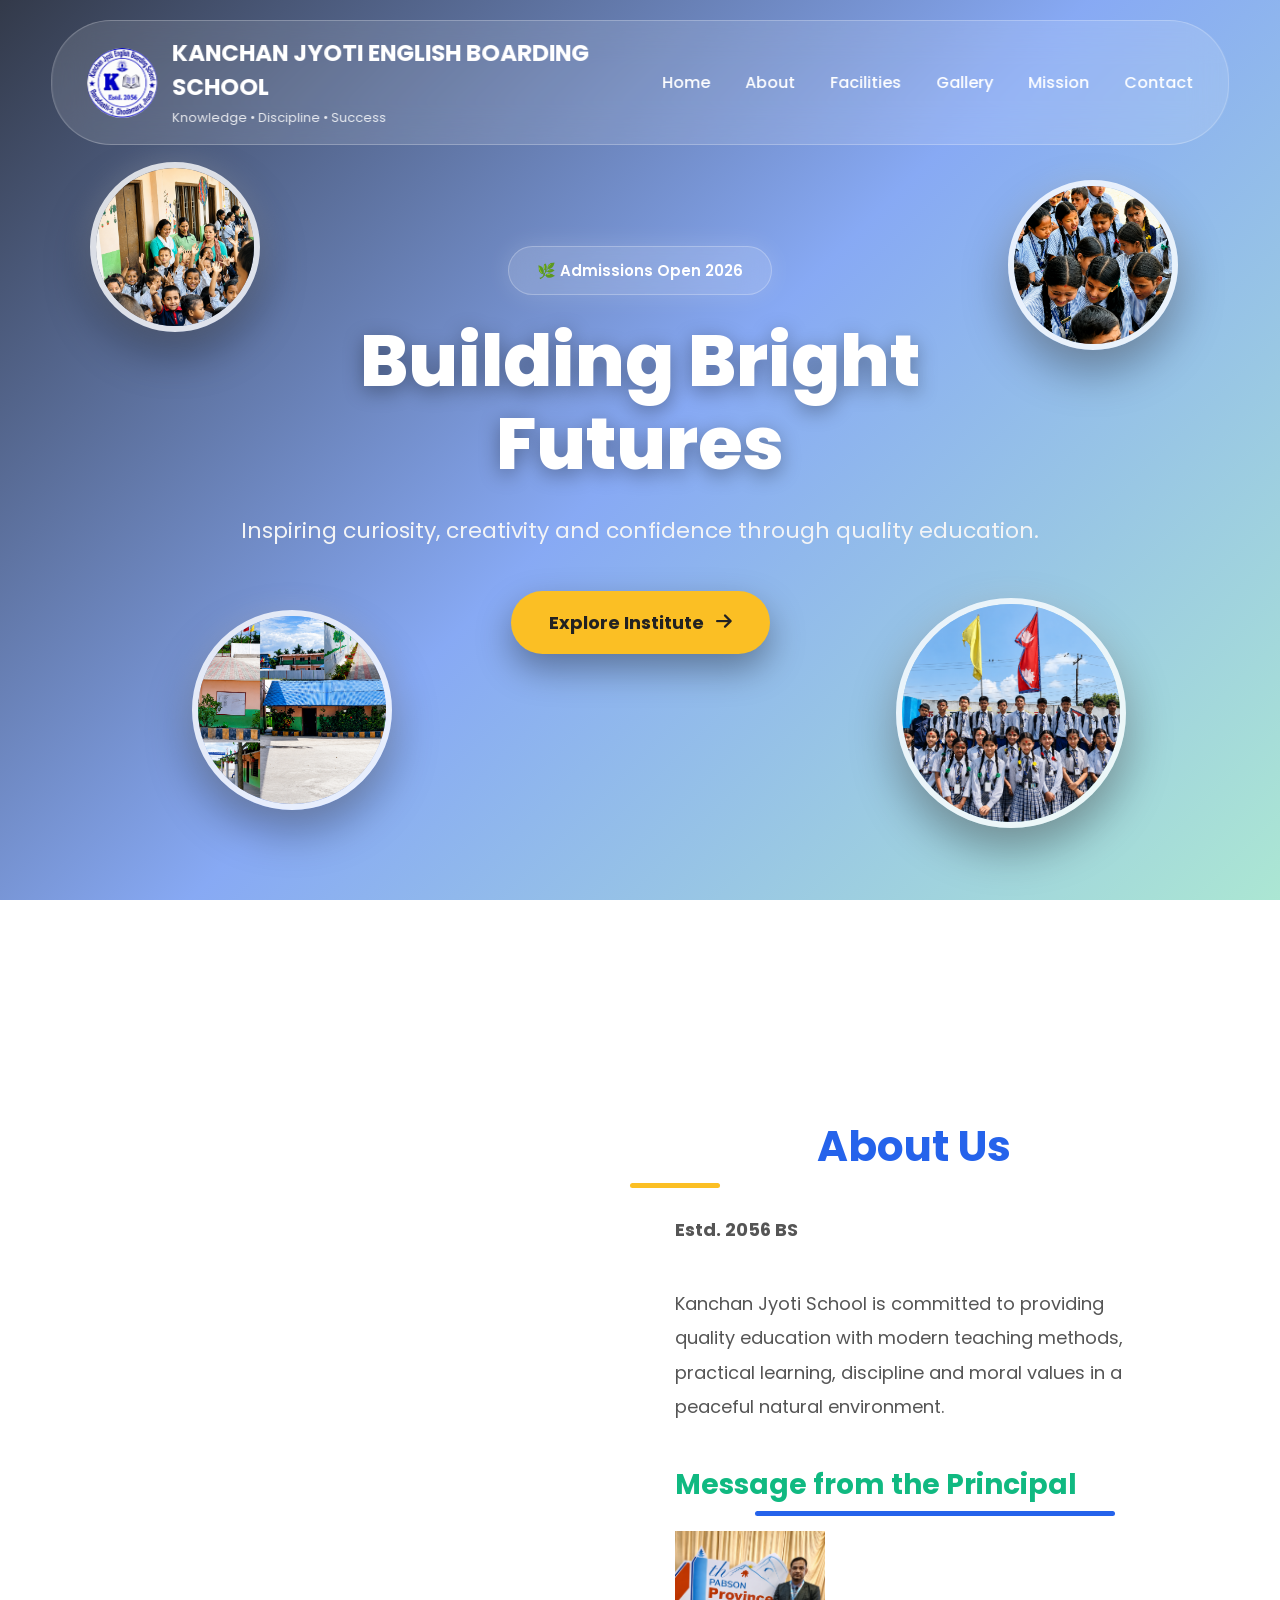
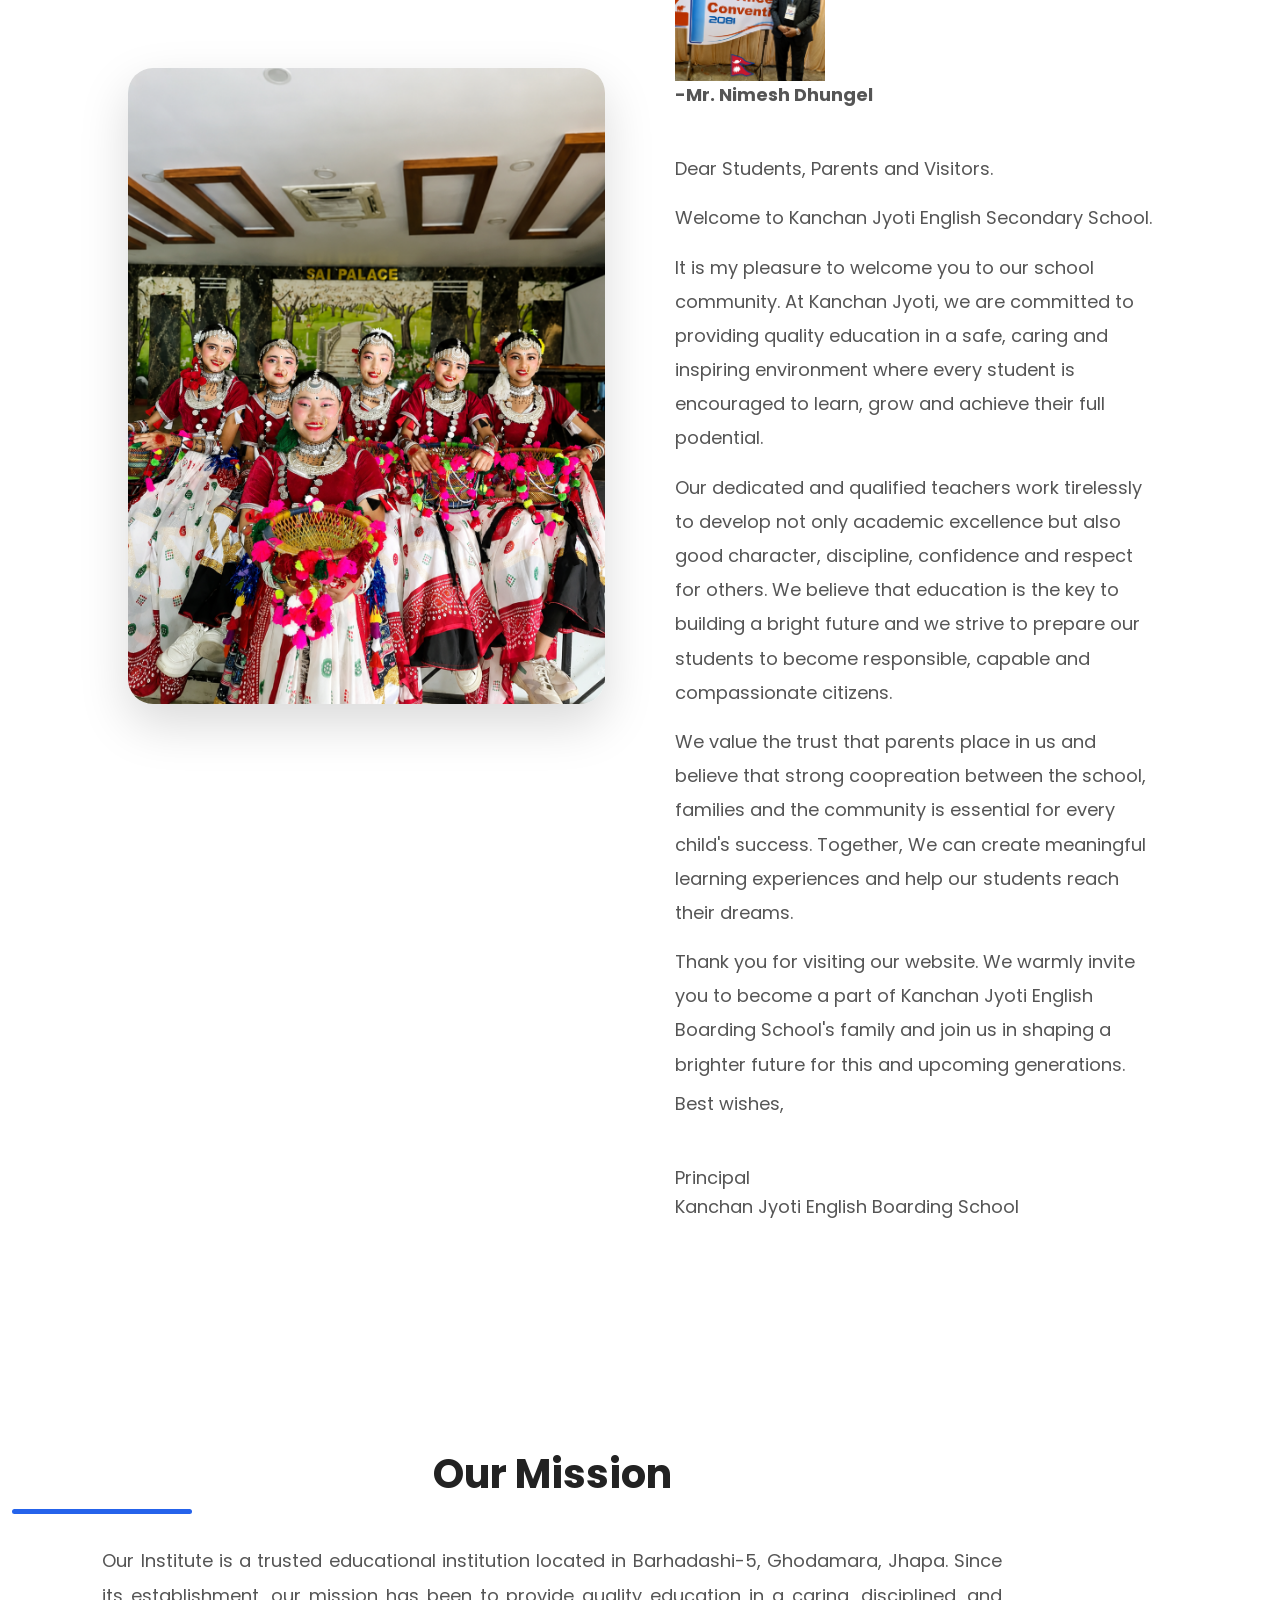
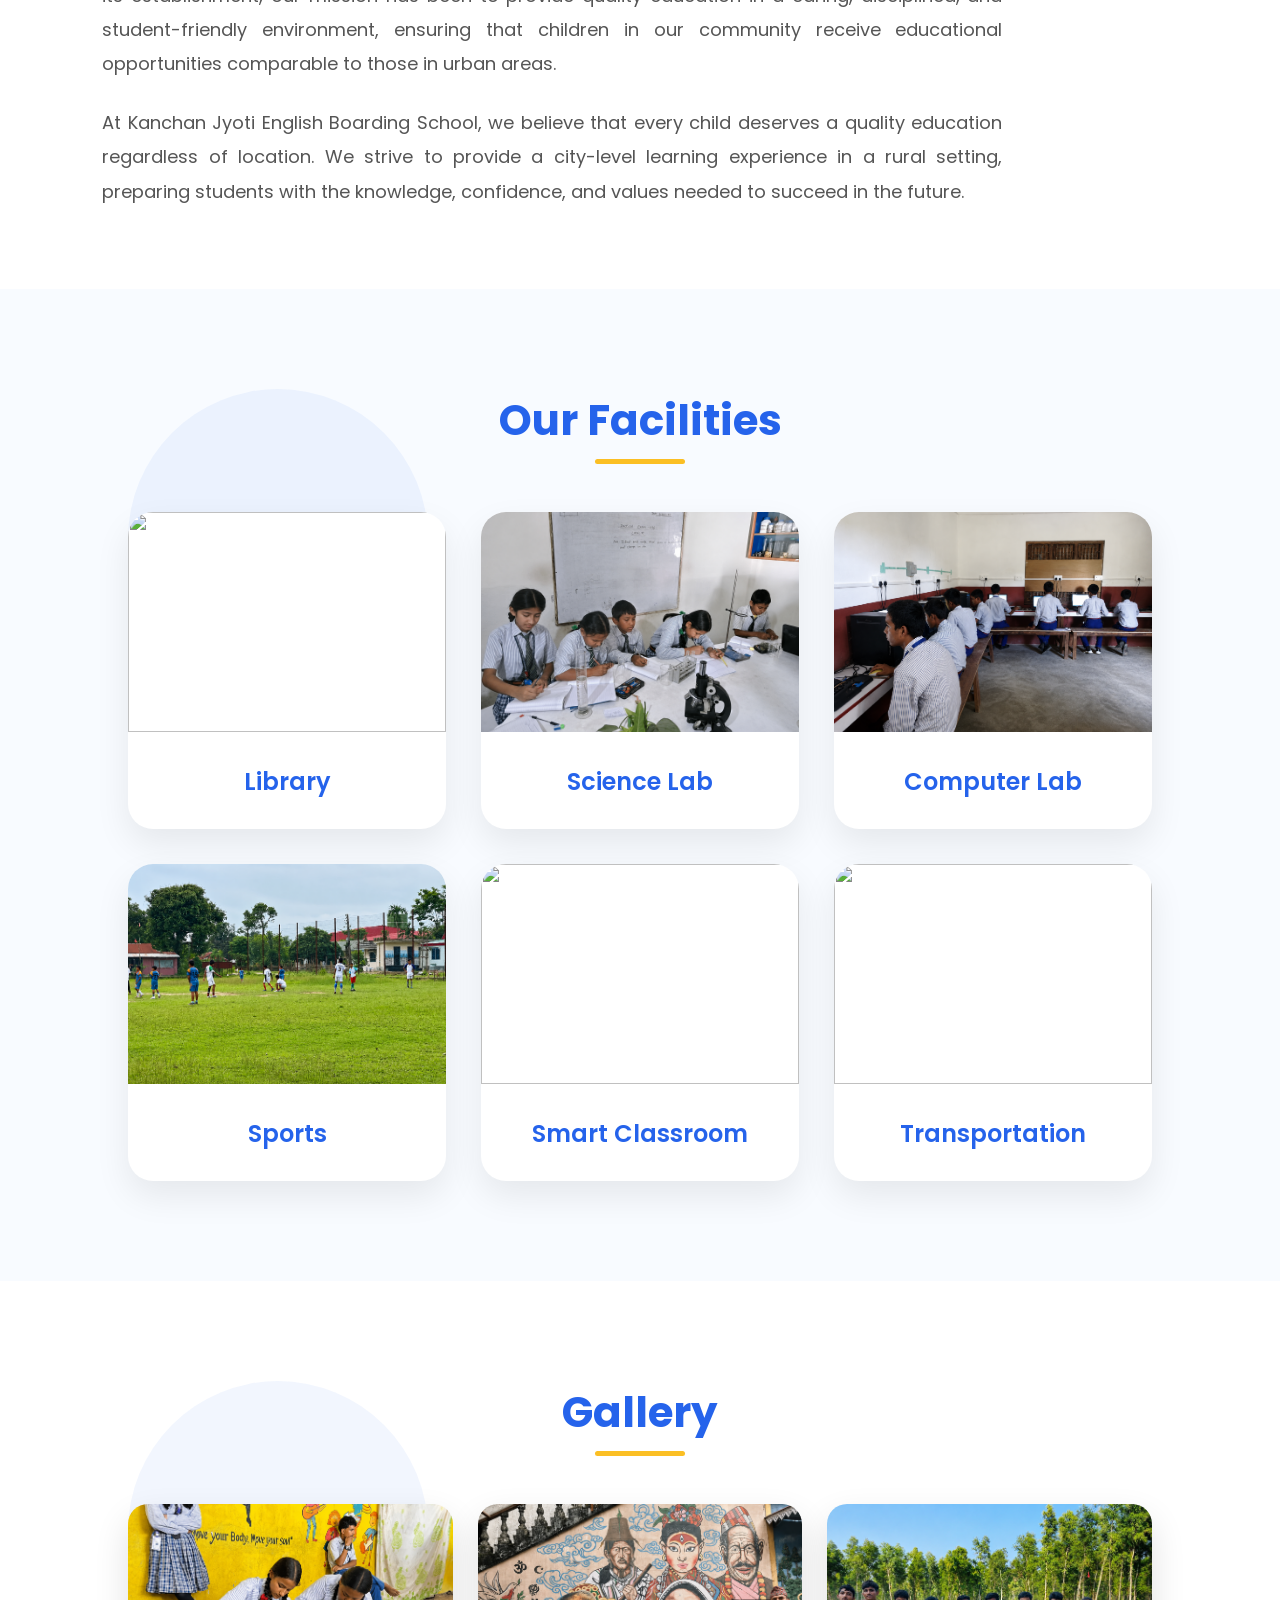
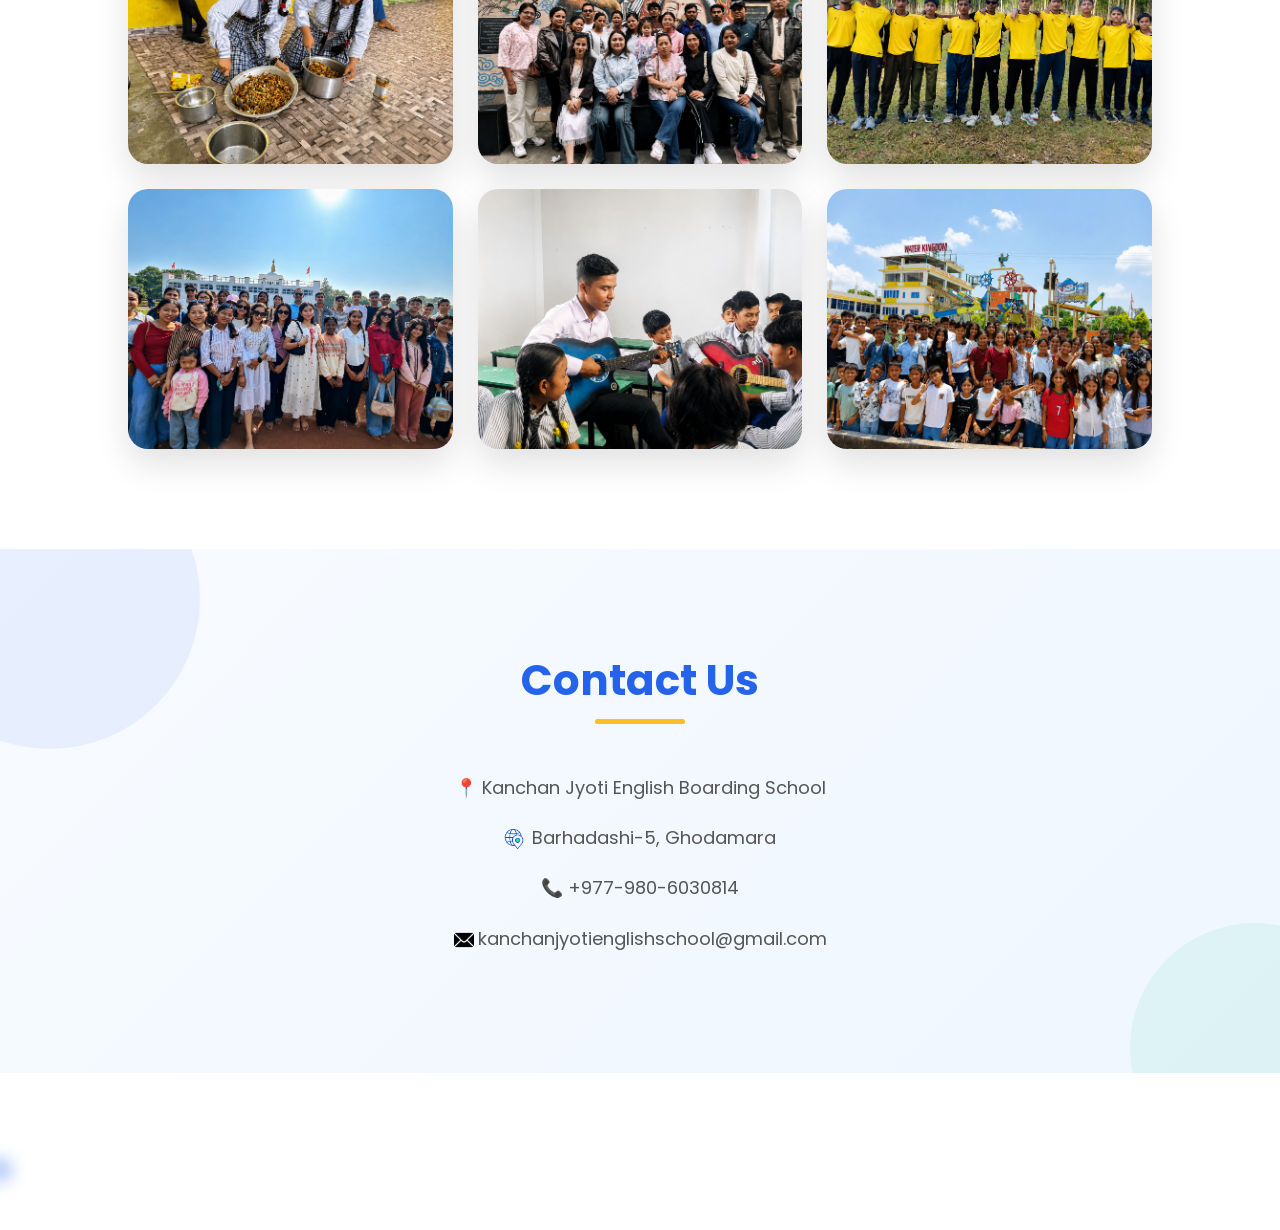
==== index.html @ 3acaa498 "Lfs" ====
<!DOCTYPE html>
<html lang="en">
<head>
    <meta charset="UTF-8">
    <meta name="viewport" content="width=device-width, initial-scale=1.0">
    <title>Kanchan Jyoti School</title>

    <link rel="stylesheet" href="style.css">

    <link href="https://fonts.googleapis.com/css2?family=Poppins:wght@300;400;500;600;700;800&display=swap" rel="stylesheet">

    <link rel="stylesheet" href="https://cdnjs.cloudflare.com/ajax/libs/font-awesome/6.7.2/css/all.min.css">
</head>

<body>

<!--================ NAVBAR ================-->

<header>

    <div class="logo">

        <img src="images/logo.png" alt="Logo">

        <div>

            <h2>KANCHAN JYOTI ENGLISH BOARDING SCHOOL</h2>

            <span>Knowledge • Discipline • Success</span>

        </div>

    </div>

    <nav>

        <a href="#home">Home</a>

        <a href="#about">About</a>

        <a href="#facilities">Facilities</a>

        <a href="#gallery">Gallery</a>

        <a href="#Mission">Mission</a>

        <a href="#contact">Contact</a>

    </nav>

</header>

<!--================ HERO ================-->

<section class="hero" id="home">

    <div class="hero-bg"></div>

    <div class="overlay"></div>

    <img src="images/school1.png" class="floating img1" alt="">
    <img src="images/school2.png" class="floating img2" alt="">
    <img src="images/school3.png" class="floating img3" alt="">
    <img src="images/school4.png" class="floating img4" alt="">

    <div class="hero-content">

        <span class="badge">
            🌿 Admissions Open 2026
        </span>

        <h1>Building Bright Futures</h1>

        <p>
            Inspiring curiosity, creativity and confidence
            through quality education.
        </p>

        <a href="#about" class="btn">

            Explore Institute

            <i class="fa-solid fa-arrow-right"></i>

        </a>

    </div>

</section>

<div class="wave">

<svg xmlns="http://www.w3.org/2000/svg" viewBox="0 0 1440 320">

<path fill="#fff" fill-opacity="1"
d="M0,224L80,208C160,192,320,160,480,170.7C640,181,800,235,960,229.3C1120,224,1280,160,1360,128L1440,96L1440,320L0,320Z"></path>

</svg>

</div>

<!--================ ABOUT ================-->

<section class="about" id="about">

<div class="container">

<div class="about-image">

<img src="images/about.png" alt="">

</div>

<div class="about-text">

<h2>About Us</h2>
<p><b>Estd. 2056 BS</b></p>

<p>

Kanchan Jyoti School is committed to providing quality
education with modern teaching methods, practical
learning, discipline and moral values in a peaceful
natural environment.

</p>

<h3>Message from the Principal</h3>
<img src="images/principal.png" class="principal">
<p id="principal">
    <b>-Mr. Nimesh Dhungel</b>
</p>
<p id="salutation">
    Dear Students, Parents and Visitors.
</p>

<p id="welcome"> Welcome to Kanchan Jyoti English Secondary School.</p>

<p id="first-paragraph">
    It is my pleasure to welcome you to our school community. At Kanchan Jyoti, we are committed to providing quality
    education in a safe, caring and inspiring environment where every student is encouraged to learn, grow and achieve
    their full podential.
</p>

<p id="second-paragraph">
    Our dedicated and qualified teachers work tirelessly to develop not only academic excellence but also good
    character, discipline, confidence and respect for others. We believe that education is the key to building 
    a bright future and we strive to prepare our students to become responsible, capable and compassionate citizens.
</p>

<p id="third-paragraph">
    We value the trust that parents place in us and believe that strong coopreation between the school, families
    and the community is essential for every child's success. Together, We can create meaningful learning 
    experiences and help our students reach their dreams.
</p>

<p id="fourth-paragraph">
    Thank you for visiting our website. We warmly invite you to become a part of Kanchan Jyoti English Boarding School's
    family and join us in shaping a brighter future for this and upcoming generations.
</p>

<p id="wishes"> Best wishes,</p>
<p id="from">Principal</p>
<p id="ending">Kanchan Jyoti English Boarding School</p>

</div>

</div>

</section>

<!--================ Our Mission ================-->

<section class="Mission" id="Mission">
    <div class="Mission-text">
        <h2>Our Mission</h2>

        <p>
            Our Institute is a trusted educational institution located in Barhadashi-5, Ghodamara, Jhapa.
            Since its establishment, our mission has been to provide quality education in a caring,
            disciplined, and student-friendly environment, ensuring that children in our community
            receive educational opportunities comparable to those in urban areas.
        </p>

        <p>
            At Kanchan Jyoti English Boarding School, we believe that every child deserves a quality
            education regardless of location. We strive to provide a city-level learning experience
            in a rural setting, preparing students with the knowledge, confidence, and values needed
            to succeed in the future.
        </p>
    </div>
</section>

<!--================ FACILITIES ================-->

<section class="facilities" id="facilities">

<h2>Our Facilities</h2>

<div class="cards">

<div class="card">

<img src="images/library.png">

<h3>Library</h3>

</div>

<div class="card">

<img src="images/lab.png" class="lab">

<h3>Science Lab</h3>

</div>

<div class="card">

<img src="images/computer.png">

<h3>Computer Lab</h3>

</div>

<div class="card">

<img src="images/playground.png">

<h3>Sports</h3>

</div>

<div class="card">

<img src="images/classroom.png">

<h3>Smart Classroom</h3>

</div>

<div class="card">

<img src="images/bus.png">

<h3>Transportation</h3>

</div>

</div>

</section>

<!--================ GALLERY ================-->

<section class="gallery" id="gallery">

<h2>Gallery</h2>

<div class="gallery-grid">

<img src="images/gallery1.png">

<img src="images/gallery2.png">

<img src="images/gallery3.png">

<img src="images/gallery4.png">

<img src="images/gallery5.png">

<img src="images/gallery6.png" class="gallery6">
</div>

</section>

<!--================ CONTACT ================-->

<section class="contact" id="contact">

<h2>Contact Us</h2>

<p>📍 Kanchan Jyoti English Boarding School</p>

<p><img src="images/location.png" class="location-icon"> Barhadashi-5, Ghodamara</p>

<p>📞 +977-980-6030814</p>

<p><img src="images/mail.png" class="mail-icon">kanchanjyotienglishschool@gmail.com</p>

</section>

<!--================ FOOTER ================-->

<footer>

<p>

© 2026 Kanchan Jyoti School. All Rights Reserved.

</p>

</footer>

<script src="script.js"></script>

</body>
</html>
---- style.css ----
/* ===========================================
   RESET
=========================================== */

*{
    margin:0;
    padding:0;
    box-sizing:border-box;
    scroll-behavior:smooth;
}

body{
    font-family:'Poppins',sans-serif;
    overflow-x:hidden;
    background:#ffffff;
    color:#222;
}

/* ===========================================
   COLORS
=========================================== */

:root{

    --primary:#2563EB;
    --secondary:#10B981;
    --accent:#FBBF24;
    --dark:#0F172A;
    --light:#F8FAFC;

}

/* ===========================================
   HEADER
=========================================== */

header{

    position:fixed;

    top:20px;
    left:50%;

    transform:translateX(-50%);

    width:92%;

    display:flex;

    justify-content:space-between;

    align-items:center;

    padding:15px 35px;

    border-radius:60px;

    background:rgba(255,255,255,.12);

    backdrop-filter:blur(18px);

    border:1px solid rgba(255,255,255,.25);

    z-index:999;

    transition:.4s;

}

/* ===========================================
   LOGO
=========================================== */

.logo{

    display:flex;

    align-items:center;

    gap:15px;

    color:white;

}

.logo img{

    width:70px;

    height:70px;

    border-radius:50%;

    object-fit:cover;

    background:white;

}

.logo h2{

    font-size:23px;

    font-weight:700;

}

.logo span{

    font-size:13px;

    opacity:.85;

}

/* ===========================================
   NAVIGATION
=========================================== */

nav{

    display:flex;

    gap:35px;

}

nav a{

    text-decoration:none;

    color:white;

    font-weight:500;

    position:relative;

    transition:.3s;

}

nav a::after{

    content:"";

    position:absolute;

    left:0;

    bottom:-5px;

    width:0%;

    height:2px;

    background:var(--accent);

    transition:.3s;

}

nav a:hover{

    color:var(--accent);

}

nav a:hover::after{

    width:100%;

}

/* ===========================================
   HERO
=========================================== */

.hero{

    position:relative;

    width:100%;

    height:100vh;

    overflow:hidden;

    display:flex;

    justify-content:center;

    align-items:center;

}

/* ===========================================
   HERO BACKGROUND
=========================================== */

.hero-bg{

    position:absolute;

    inset:0;

    background:url("images/hero.png");

    background-size:cover;

    background-position:center;

    animation:heroZoom 20s ease-in-out infinite alternate;

}

@keyframes heroZoom{

    from{

        transform:scale(1);

    }

    to{

        transform:scale(1.15);

    }

}

/* ===========================================
   HERO OVERLAY
=========================================== */

.overlay{

    position:absolute;

    inset:0;

    background:

    linear-gradient(

    135deg,

    rgba(15,23,42,.85),

    rgba(37,99,235,.55),

    rgba(16,185,129,.35)

    );

}

/* ===========================================
   HERO CONTENT
=========================================== */

.hero-content{

    position:relative;

    z-index:10;

    text-align:center;

    color:white;

    max-width:850px;

    padding:20px;

    animation:fadeUp 1.2s ease;

}

.badge{

    display:inline-block;

    padding:12px 28px;

    margin-bottom:25px;

    background:rgba(255,255,255,.15);

    border:1px solid rgba(255,255,255,.25);

    backdrop-filter:blur(15px);

    border-radius:50px;

    font-size:15px;

    font-weight:600;

    color:white;

    box-shadow:0 0 25px rgba(255,255,255,.15);

}

.hero-content h1{

    font-size:72px;

    line-height:1.15;

    font-weight:800;

    margin-bottom:25px;

    text-shadow:0 5px 20px rgba(0,0,0,.35);

}

.hero-content p{

    font-size:22px;

    line-height:1.8;

    margin-bottom:40px;

    color:#f3f4f6;

}

/* ===========================================
   BUTTON
=========================================== */

.btn{

    display:inline-flex;

    align-items:center;

    gap:12px;

    padding:18px 38px;

    background:var(--accent);

    color:#222;

    text-decoration:none;

    font-size:18px;

    font-weight:700;

    border-radius:50px;

    transition:.4s;

    box-shadow:0 15px 35px rgba(0,0,0,.35);

}

.btn:hover{

    transform:translateY(-6px);

    background:white;

}

.btn i{

    transition:.4s;

}

.btn:hover i{

    transform:translateX(8px);

}

/* ===========================================
   FLOATING IMAGES
=========================================== */

.floating{

    position:absolute;

    object-fit:cover;

    border-radius:50%;

    border:6px solid rgba(255,255,255,.8);

    box-shadow:
    0 20px 45px rgba(0,0,0,.35),
    0 0 30px rgba(255,255,255,.2);

    animation:float 8s ease-in-out infinite;

    transition:.5s;

    z-index:5;

}

.floating:hover{

    transform:scale(1.08);

    border-color:white;

}

/* Image 1 */

.img1{

    width:170px;

    height:170px;

    top:18%;

    left:7%;

}

/* Image 2 */

.img2{

    width:170px;

    height:170px;

    top:20%;

    right:8%;

    animation-delay:2s;

}

/* Image 3 */

.img3{

    width:200px;

    height:200px;

    bottom:10%;

    left:15%;

    animation-delay:4s;

}

/* Image 4 */

.img4{

    width:230px;

    height:230px;

    bottom:8%;

    right:12%;

    animation-delay:6s;

}

/* ===========================================
   ANIMATIONS
=========================================== */

@keyframes float{

    0%,100%{

        transform:translateY(0);

    }

    50%{

        transform:translateY(-25px);

    }

}

@keyframes fadeUp{

    from{

        opacity:0;

        transform:translateY(50px);

    }

    to{

        opacity:1;

        transform:translateY(0);

    }

}

/* ===========================================
   WAVE DIVIDER
=========================================== */

.wave{
    position:relative;
    margin-top:-5px;
    line-height:0;
}

.wave svg{
    display:block;
    width:100%;
    height:120px;
}

/* ===========================================
   ABOUT SECTION
=========================================== */

.about{

    padding:100px 10%;

    background:#fff;

}

.container{

    display:flex;

    justify-content:space-between;

    align-items:center;

    gap:70px;

    flex-wrap:wrap;

}

/* ===========================================
   ABOUT IMAGE
=========================================== */

.about-image{

    flex:1;
    min-width:320px;
}

.about-image img{

    width:100%;

    border-radius:25px;

    object-fit:cover;

    box-shadow:
    0 20px 50px rgba(0,0,0,.15);

    transition:.5s;

}

.about-image img:hover{

    transform:scale(1.03);

}

/* ===========================================
   ABOUT TEXT
=========================================== */

.about-text{

    flex:1;
    min-width:320px;

}

.about-text h2{

    font-size:42px;

    color:var(--primary);

    margin-bottom:25px;

    position:relative;

}

.about-text h2::after{

    content:"";

    position:absolute;

    left:0;

    bottom:-10px;

    width:90px;

    height:5px;

    background:var(--accent);

    border-radius:20px;

}

.about-text h3{

    font-size:28px;

    color:var(--secondary);

    margin-bottom:25px;

    position:relative;

}

.about-text h3::after{

    content:"";

    position:absolute;

    left:80px;

    bottom:-10px;

    width:360px;

    height:5px;

    background:var(--primary);

    border-radius:20px;

}


.about-text p{

    margin-top:35px;

    font-size:18px;

    color:#555;

    line-height:1.9;

    margin-bottom:40px;

}

#salutation{
    text-align: left;
}
#welcome,
#first-paragraph,
#second-paragraph,
#third-paragraph,
#fourth-paragraph{
    text-align: left;
    margin-top: -25px;
}

#wishes{
    text-align: left;
    margin-top:-35px;
}

#from{
    text-align: left;
    margin-bottom: -45px;
}

#ending{
    text-align: left;
    margin-top: 40px;
}

/* ===========================================
   Mission TEXT
=========================================== */
/* ===========================================
   Mission Section
=========================================== */

.Mission{
    width:100%;
    padding:80px 8%;
    box-sizing:border-box;
}

.Mission-text{
    max-width:900px;
    width:100%;
}

.Mission-text h2{
    position:relative;
    font-size:40px;
    color:#222;
    margin-bottom:40px;
}

.Mission-text h2::after{
    content:"";
    position:absolute;
    left:0;
    bottom:-10px;
    width:180px;
    height:5px;
    background:var(--primary);
    border-radius:20px;
}

.Mission-text p{
    margin-top:25px;
    font-size:18px;
    color:#555;
    line-height:1.9;
    text-align:justify;
    word-wrap:break-word;
    overflow-wrap:break-word;
}


/* ===========================================
   ABOUT BUTTON
=========================================== */

.btn2{

    display:inline-block;

    padding:16px 35px;

    text-decoration:none;

    background:var(--primary);

    color:white;

    border-radius:50px;

    font-weight:600;

    transition:.4s;

}

.btn2:hover{

    background:var(--secondary);

    transform:translateY(-5px);

    box-shadow:0 15px 30px rgba(0,0,0,.15);

}

/* ===========================================
   SECTION TITLE
=========================================== */

section h2{

    text-align:center;

    font-size:42px;

    color:var(--primary);

    margin-bottom:60px;

    position:relative;

}  

section h2::after{

    content:"";

    position:absolute;

    left:50%;

    transform:translateX(-50%);

    bottom:-12px;

    width:90px;

    height:5px;

    background:var(--accent);

    border-radius:20px;

}

.principal{
    height: 150px;
    width: 150px;
    margin-bottom: -45px;
    
}


/* ===========================================
   FACILITIES SECTION
=========================================== */

.facilities{

    padding:100px 10%;

    background:#f8fbff;

}

.cards{

    display:grid;

    grid-template-columns:repeat(auto-fit,minmax(280px,1fr));

    gap:35px;

}

/* ===========================================
   FACILITY CARD
=========================================== */

.card{

    background:#fff;

    border-radius:25px;

    overflow:hidden;

    box-shadow:0 15px 35px rgba(0,0,0,.08);

    transition:.4s;

    cursor:pointer;

}

.lab {
    width: 100%;
    height: 220px;
    object-fit: cover;
    object-position: 50% 90%; /* Moves the visible part upward */
}

.card:hover{

    transform:translateY(-12px);

    box-shadow:0 25px 50px rgba(0,0,0,.15);

}

.card img{

    width:100%;

    height:220px;

    object-fit:cover;

    transition:.5s;

}

.card:hover img{

    transform:scale(1.08);

}

.card h3{

    text-align:center;

    padding:25px;

    font-size:24px;

    color:var(--primary);

    font-weight:600;

}

/* ===========================================
   CARD HOVER BORDER
=========================================== */

.card::after{

    content:"";

    display:block;

    width:0;

    height:5px;

    background:linear-gradient(
        90deg,
        var(--primary),
        var(--secondary)
    );

    transition:.5s;

}

.card:hover::after{

    width:100%;

}

/* ===========================================
   GALLERY SECTION
=========================================== */

.gallery{

    padding:100px 10%;

    background:#ffffff;

}

.gallery-grid{

    display:grid;

    grid-template-columns:repeat(auto-fit,minmax(280px,1fr));

    gap:25px;

}

/* ===========================================
   GALLERY IMAGES
=========================================== */

.gallery-grid img{

    width:100%;

    height:260px;

    object-fit:cover;

    border-radius:20px;

    cursor:pointer;

    transition:.5s;

    box-shadow:0 15px 35px rgba(0,0,0,.12);

}

.gallery-grid img:hover{

    transform:scale(1.05) rotate(.5deg);

    box-shadow:0 25px 50px rgba(0,0,0,.18);

}

.gallery6 {
    object-position: center 25%;
}


/* ===========================================
   GALLERY IMAGE ANIMATION
=========================================== */

.gallery-grid img:nth-child(odd){

    animation:floatGallery 7s ease-in-out infinite;

}

.gallery-grid img:nth-child(even){

    animation:floatGallery 9s ease-in-out infinite;

}

@keyframes floatGallery{

    0%,100%{

        transform:translateY(0);

    }

    50%{

        transform:translateY(-8px);

    }

}

/* ===========================================
   CONTACT SECTION
=========================================== */

.contact{

    padding:100px 10%;

    background:
    linear-gradient(
        135deg,
        #f8fbff,
        #eef6ff
    );

    text-align:center;

}


/* CONTACT TEXT */

.contact p{

    font-size:18px;

    color:#555;

    margin:18px 0;

    line-height:1.8;

    transition:.3s;

}


.contact p:hover{

    color:var(--primary);

    transform:translateX(5px);

}


/* CONTACT ICON STYLE */

.contact p:first-of-type{

    margin-top:30px;

}


/* CONTACT CARD EFFECT */

.contact{

    position:relative;

    overflow:hidden;

}


.contact::before{

    content:"";

    position:absolute;

    width:300px;

    height:300px;

    background:rgba(37,99,235,.08);

    border-radius:50%;

    top:-100px;

    left:-100px;

}


.contact::after{

    content:"";

    position:absolute;

    width:250px;

    height:250px;

    background:rgba(16,185,129,.08);

    border-radius:50%;

    bottom:-100px;

    right:-100px;

}


.contact h2,
.contact p{

    position:relative;

    z-index:2;

}

.location-icon{
    height: 20px;
    width: 20px;
    vertical-align: middle;
    margin-right: 3px;
}

.mail-icon{
    height: 20px;
    width: 20px;
    vertical-align: middle;
    margin-right: 4px;
}

/* ===========================================
   FOOTER SECTION
=========================================== */

footer{

    padding:35px 10%;

    background:var(--dark);

    color:white;

    text-align:center;

    position:relative;

    overflow:hidden;

}


/* FOOTER TEXT */

footer p{

    font-size:15px;

    color:#cbd5e1;

    letter-spacing:.5px;

    line-height:1.8;

}


/* FOOTER TOP LINE */

footer::before{

    content:"";

    position:absolute;

    top:0;

    left:0;

    width:100%;

    height:4px;

    background:

    linear-gradient(
        90deg,
        var(--primary),
        var(--secondary),
        var(--accent)
    );

}


/* FOOTER HOVER EFFECT */

footer:hover p{

    color:white;

    transition:.4s;

}


/* FOOTER GLOW */

footer::after{

    content:"";

    position:absolute;

    width:220px;

    height:220px;

    background:rgba(37,99,235,.15);

    border-radius:50%;

    right:-80px;

    bottom:-100px;

    filter:blur(10px);

}

/* ===========================================
   RESPONSIVE DESIGN
   TABLET
=========================================== */

@media(max-width:1024px){


    /* HEADER */

    header{

        width:95%;

        padding:15px 25px;

    }


    .logo h2{

        font-size:20px;

    }


    nav{

        gap:20px;

    }


    nav a{

        font-size:14px;

    }



    /* HERO */

    .hero-content h1{

        font-size:55px;

    }


    .hero-content p{

        font-size:19px;

    }


    .floating.img1{

        width:130px;

        height:130px;

    }


    .floating.img2{

        width:130px;

        height:130px;

    }


    .floating.img3{

        width:140px;

        height:140px;

    }


    .floating.img4{

        width:180px;

        height:180px;

    }



    /* ABOUT */

    .container{

        gap:40px;

    }


    .about-text h2{

        font-size:36px;

    }


}



/* ===========================================
   MOBILE DESIGN
=========================================== */

@media(max-width:768px){


    /* HEADER */

    header{

        top:10px;

        width:94%;

        padding:12px 20px;

        flex-direction:column;

        gap:15px;

        border-radius:30px;

    }


    .logo{

        justify-content:center;

        text-align:center;

    }


    .logo img{

        width:55px;

        height:55px;

    }


    .logo h2{

        font-size:17px;

    }


    .logo span{

        font-size:11px;

    }


    nav{

        gap:18px;

        flex-wrap:wrap;

        justify-content:center;

    }


    nav a{

        font-size:13px;

    }



    /* HERO */

    .hero{

        height:100vh;

    }


    .hero-content{

        padding:15px;

    }


    .hero-content h1{

        font-size:40px;

    }


    .hero-content p{

        font-size:16px;

    }


    .badge{

        padding:10px 20px;

        font-size:13px;

    }


    .btn{

        padding:15px 30px;

        font-size:16px;

    }



    /* FLOATING IMAGES HIDE */

    .floating{

        opacity:.35;

    }


    .img1{

        top:15%;

        left:5%;

    }


    .img2{

        top:18%;

        right:5%;

    }


    .img3{

        bottom:12%;

        left:5%;

    }


    .img4{

        bottom:10%;

        right:5%;

    }



    /* SECTIONS */

    section h2{

        font-size:32px;

    }


    .about,
    .facilities,
    .gallery,
    .contact{

        padding:70px 5%;

    }



    /* ABOUT */

    .about-image,
    .about-text{

        min-width:100%;

    }


    .about-text{

        text-align:center;

    }


    .about-text h2::after{

        left:50%;

        transform:translateX(-50%);

    }


    /* BUTTON */

    .btn2{

        padding:14px 30px;

    }



    /* CARDS */

    .cards{

        grid-template-columns:1fr;

    }


    .card img{

        height:200px;

    }



    /* GALLERY */

    .gallery-grid{

        grid-template-columns:1fr;

    }


    .gallery-grid img{

        height:230px;

    }



    /* CONTACT */

    .contact p{

        font-size:16px;

    }



    /* FOOTER */

    footer{

        padding:30px 5%;

    }


    footer p{

        font-size:13px;

    }


}

/* ===========================================
   EXTRA PREMIUM ANIMATIONS
=========================================== */


/* ===========================================
   SCROLL REVEAL ANIMATION
=========================================== */

.about,
.facilities,
.gallery,
.contact{

    animation:sectionReveal 1s ease forwards;

}


@keyframes sectionReveal{

    from{

        opacity:0;

        transform:translateY(50px);

    }

    to{

        opacity:1;

        transform:translateY(0);

    }

}



/* ===========================================
   NAVBAR SCROLL EFFECT
=========================================== */

header:hover{

    background:rgba(255,255,255,.25);

    box-shadow:

    0 15px 40px rgba(0,0,0,.15);

}



/* ===========================================
   LOGO ROTATION EFFECT
=========================================== */

.logo img{

    transition:.6s;

}


.logo:hover img{

    transform:rotate(360deg) scale(1.1);

}



/* ===========================================
   BUTTON GLOW EFFECT
=========================================== */

.btn,
.btn2{

    position:relative;

    overflow:hidden;

}


.btn::before,
.btn2::before{

    content:"";

    position:absolute;

    top:0;

    left:-100%;

    width:100%;

    height:100%;


    background:

    linear-gradient(

    120deg,

    transparent,

    rgba(255,255,255,.5),

    transparent

    );


    transition:.6s;

}


.btn:hover::before,
.btn2:hover::before{

    left:100%;

}



/* ===========================================
   CARD 3D EFFECT
=========================================== */

.card{

    transform-style:preserve-3d;

}


.card:hover{

    transform:

    translateY(-15px)

    rotateX(5deg);

}



/* ===========================================
   IMAGE SHINE EFFECT
=========================================== */

.card,
.gallery-grid img,
.about-image img{

    position:relative;

    overflow:hidden;

}


.card::before,
.gallery-grid img::before,
.about-image img::before{

    content:"";

    position:absolute;

    top:0;

    left:-120%;

    width:80%;

    height:100%;


    background:

    linear-gradient(

    120deg,

    transparent,

    rgba(255,255,255,.45),

    transparent

    );


    transition:.7s;

}


.card:hover::before,
.gallery-grid img:hover::before,
.about-image img:hover::before{

    left:120%;

}



/* ===========================================
   FLOATING SECTION DECORATION
=========================================== */

.facilities::before,
.gallery::before{

    content:"";

    position:absolute;

    width:300px;

    height:300px;

    border-radius:50%;

    background:rgba(37,99,235,.06);

    animation:rotateCircle 15s linear infinite;

}


@keyframes rotateCircle{

    from{

        transform:rotate(0deg);

    }

    to{

        transform:rotate(360deg);

    }

}



/* ===========================================
   SMOOTH IMAGE HOVER
=========================================== */

img{

    user-select:none;

}


img:hover{

    filter:

    brightness(1.05)

    contrast(1.05);

}



/* ===========================================
   TEXT ANIMATION
=========================================== */

.hero-content h1{

    animation:

    textPop 1.5s ease;

}


@keyframes textPop{

    0%{

        opacity:0;

        transform:scale(.8);

    }


    100%{

        opacity:1;

        transform:scale(1);

    }

}



/* ===========================================
   CUSTOM SELECTION COLOR
=========================================== */

::selection{

    background:var(--primary);

    color:white;

}

/* MOBILE MENU BUTTON */

.menu-btn{

    display:none;

    color:white;

    font-size:28px;

    cursor:pointer;

}


@media(max-width:768px){

    .menu-btn{

        display:block;

    }


    nav{

        display:none;

        width:100%;

        flex-direction:column;

        text-align:center;

        padding:20px 0;

    }


    nav.active{

        display:flex;

    }

}

/* ===========================================
   SCROLL REVEAL EFFECT
=========================================== */


.reveal{

    opacity:0;

    transform:translateY(60px);

    transition:2s ease;

}


.reveal.show{

    opacity:1;

    transform:translateY(0);

}

/* ===========================================
   LIGHTBOX DESIGN
=========================================== */


.lightbox{

    position:fixed;

    inset:0;

    background:rgba(0,0,0,.85);

    display:flex;

    justify-content:center;

    align-items:center;

    opacity:0;

    visibility:hidden;

    transition:.4s;

    z-index:9999;

}



.lightbox.active{

    opacity:1;

    visibility:visible;

}



.lightbox-content{

    position:relative;

    max-width:90%;

    max-height:90%;

}



.lightbox-content img{

    max-width:90vw;

    max-height:85vh;

    border-radius:20px;

    box-shadow:0 20px 60px rgba(0,0,0,.5);

    animation:zoomImage .5s ease;

}



@keyframes zoomImage{


    from{

        transform:scale(.7);

        opacity:0;

    }


    to{

        transform:scale(1);

        opacity:1;

    }


}



.close-lightbox{

    position:absolute;

    top:-45px;

    right:0;

    font-size:45px;

    color:white;

    cursor:pointer;

    transition:.3s;

}



.close-lightbox:hover{

    color:var(--accent);

    transform:rotate(90deg);

}

/* ===========================================
   CURSOR GLOW
=========================================== */


.cursor-glow{

    position:fixed;

    width:25px;

    height:25px;

    background:rgba(37,99,235,.35);

    border-radius:50%;

    pointer-events:none;

    transform:translate(-50%,-50%);

    filter:blur(8px);

    z-index:99999;

}



/* ===========================================
   BACK TO TOP BUTTON
=========================================== */


.top-btn{

    position:fixed;

    right:30px;

    bottom:30px;

    width:55px;

    height:55px;

    border:none;

    border-radius:50%;

    background:var(--primary);

    color:white;

    font-size:20px;

    cursor:pointer;

    opacity:0;

    visibility:hidden;

    transform:translateY(30px);

    transition:.4s;

    z-index:999;

}



.top-btn.show{

    opacity:1;

    visibility:visible;

    transform:translateY(0);

}



.top-btn:hover{

    background:var(--secondary);

    transform:translateY(-8px);

}



/* ===========================================
   PAGE LOADING EFFECT
=========================================== */


body{

    opacity:0;

    transition:opacity .8s ease;

}



body.loaded{

    opacity:1;

}
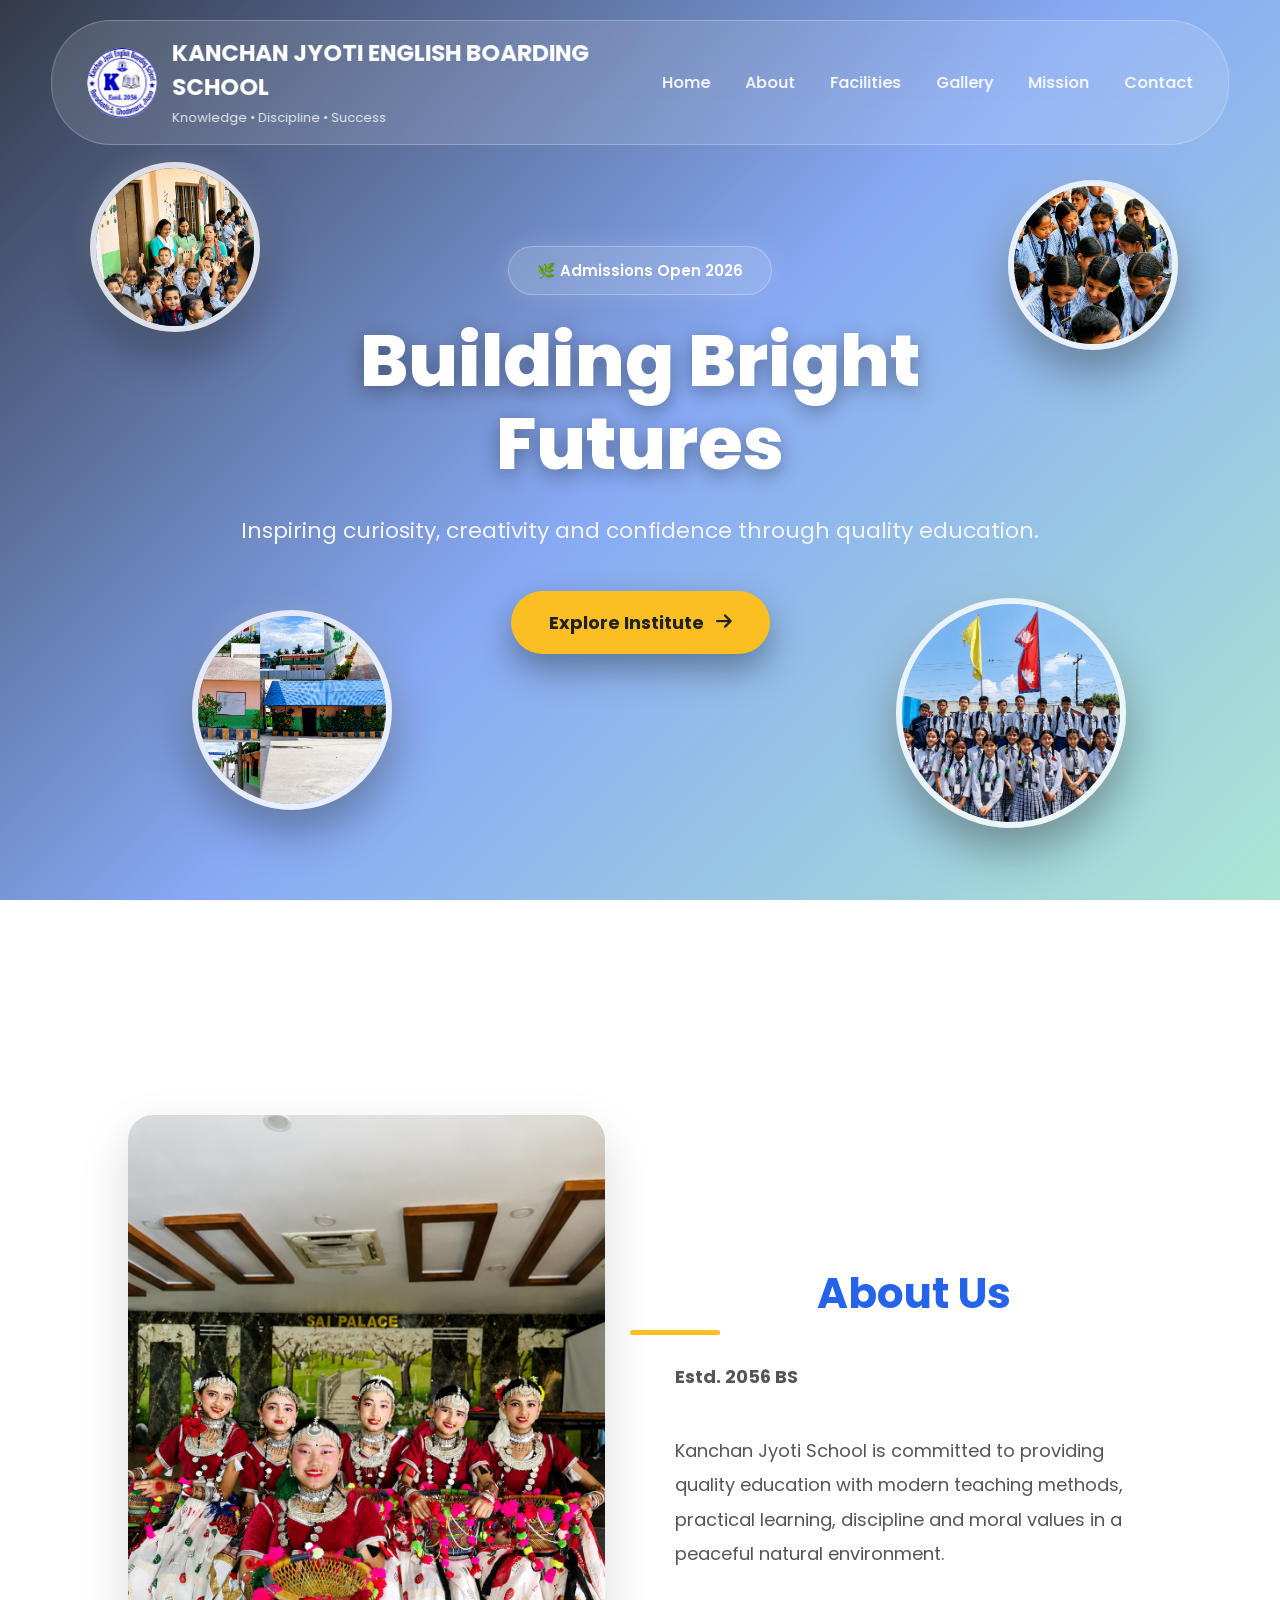
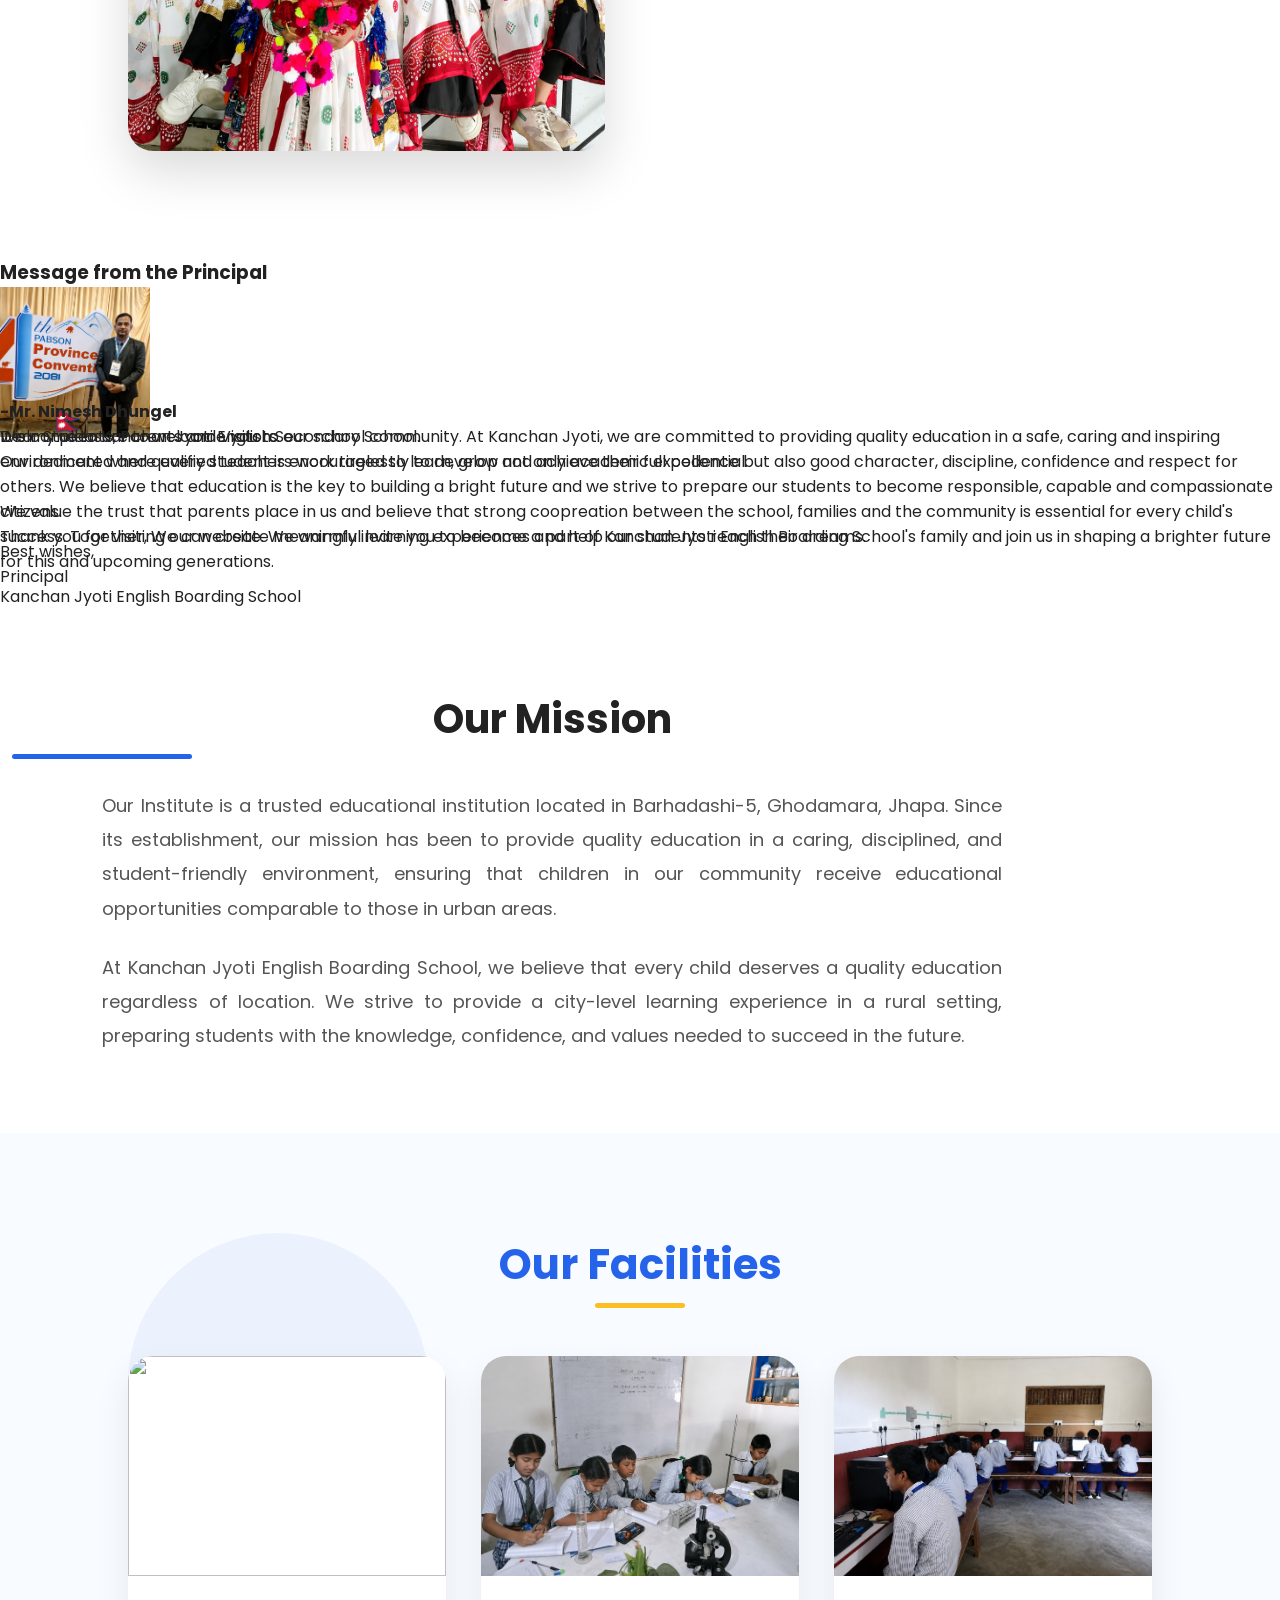
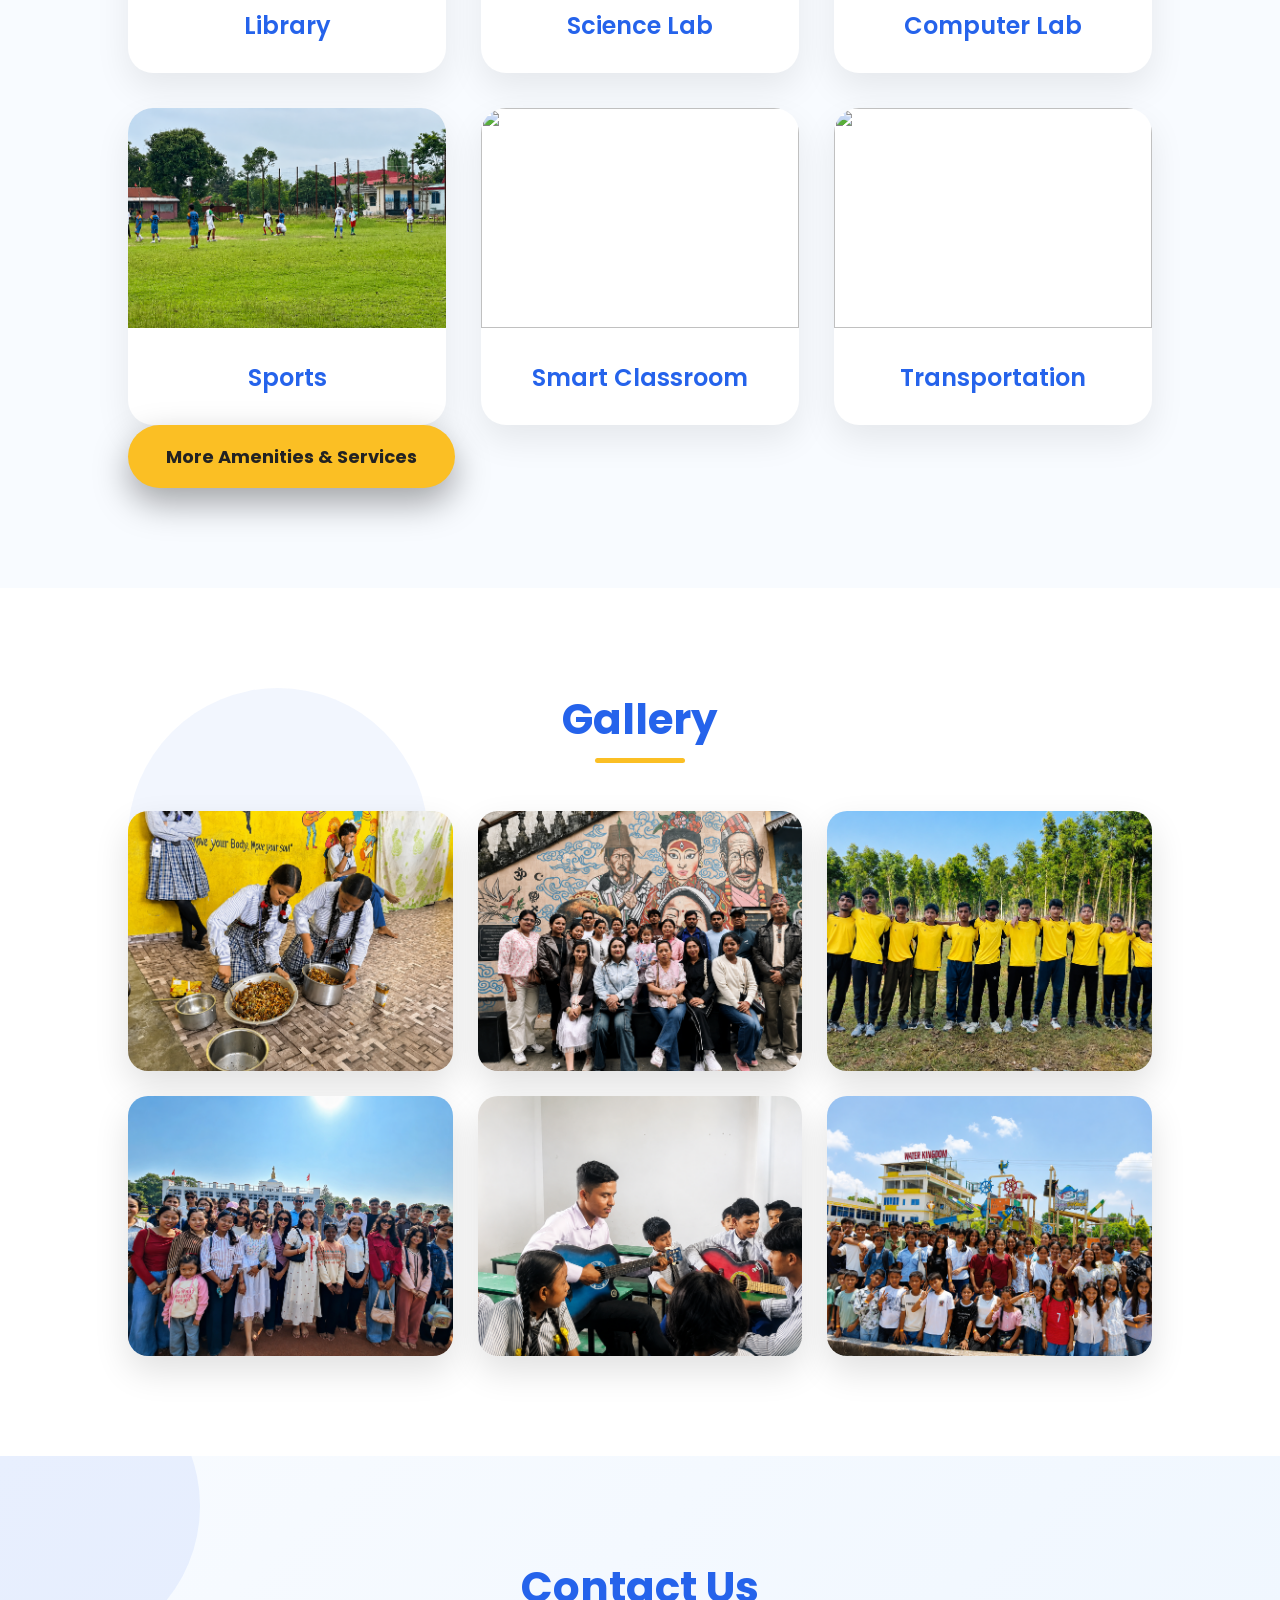
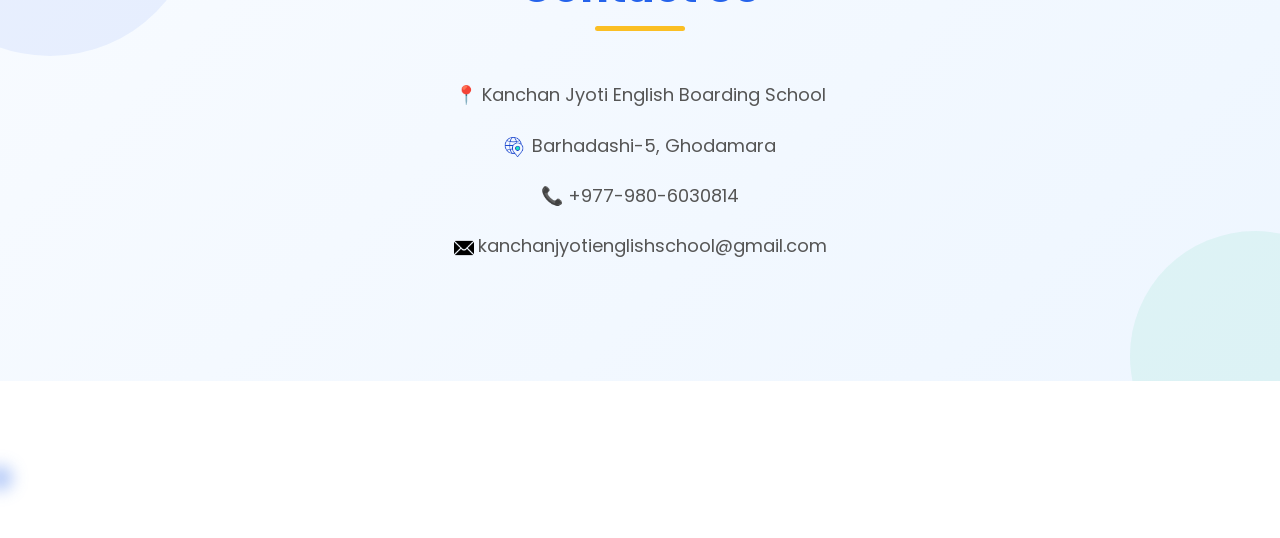
==== commit a6790842: "Add principal's message section and amenities button Added a section for a message from the principa" ====
--- a/index.html
+++ b/index.html
@@ -122,9 +122,13 @@
 education with modern teaching methods, practical
 learning, discipline and moral values in a peaceful
 natural environment.
-
-</p>
-
+</p>
+</div>
+</div>
+
+</section>
+
+<div class="Message">
 <h3>Message from the Principal</h3>
 <img src="images/principal.png" class="principal">
 <p id="principal">
@@ -164,10 +168,6 @@
 <p id="ending">Kanchan Jyoti English Boarding School</p>
 
 </div>
-
-</div>
-
-</section>
 
 <!--================ Our Mission ================-->
 
@@ -249,6 +249,8 @@
 
 </div>
 
+<a href="facilities.html" class="btn">More Amenities & Services</a>
+
 </section>
 
 <!--================ GALLERY ================-->
@@ -305,4 +307,4 @@
 <script src="script.js"></script>
 
 </body>
-</html>+</html>
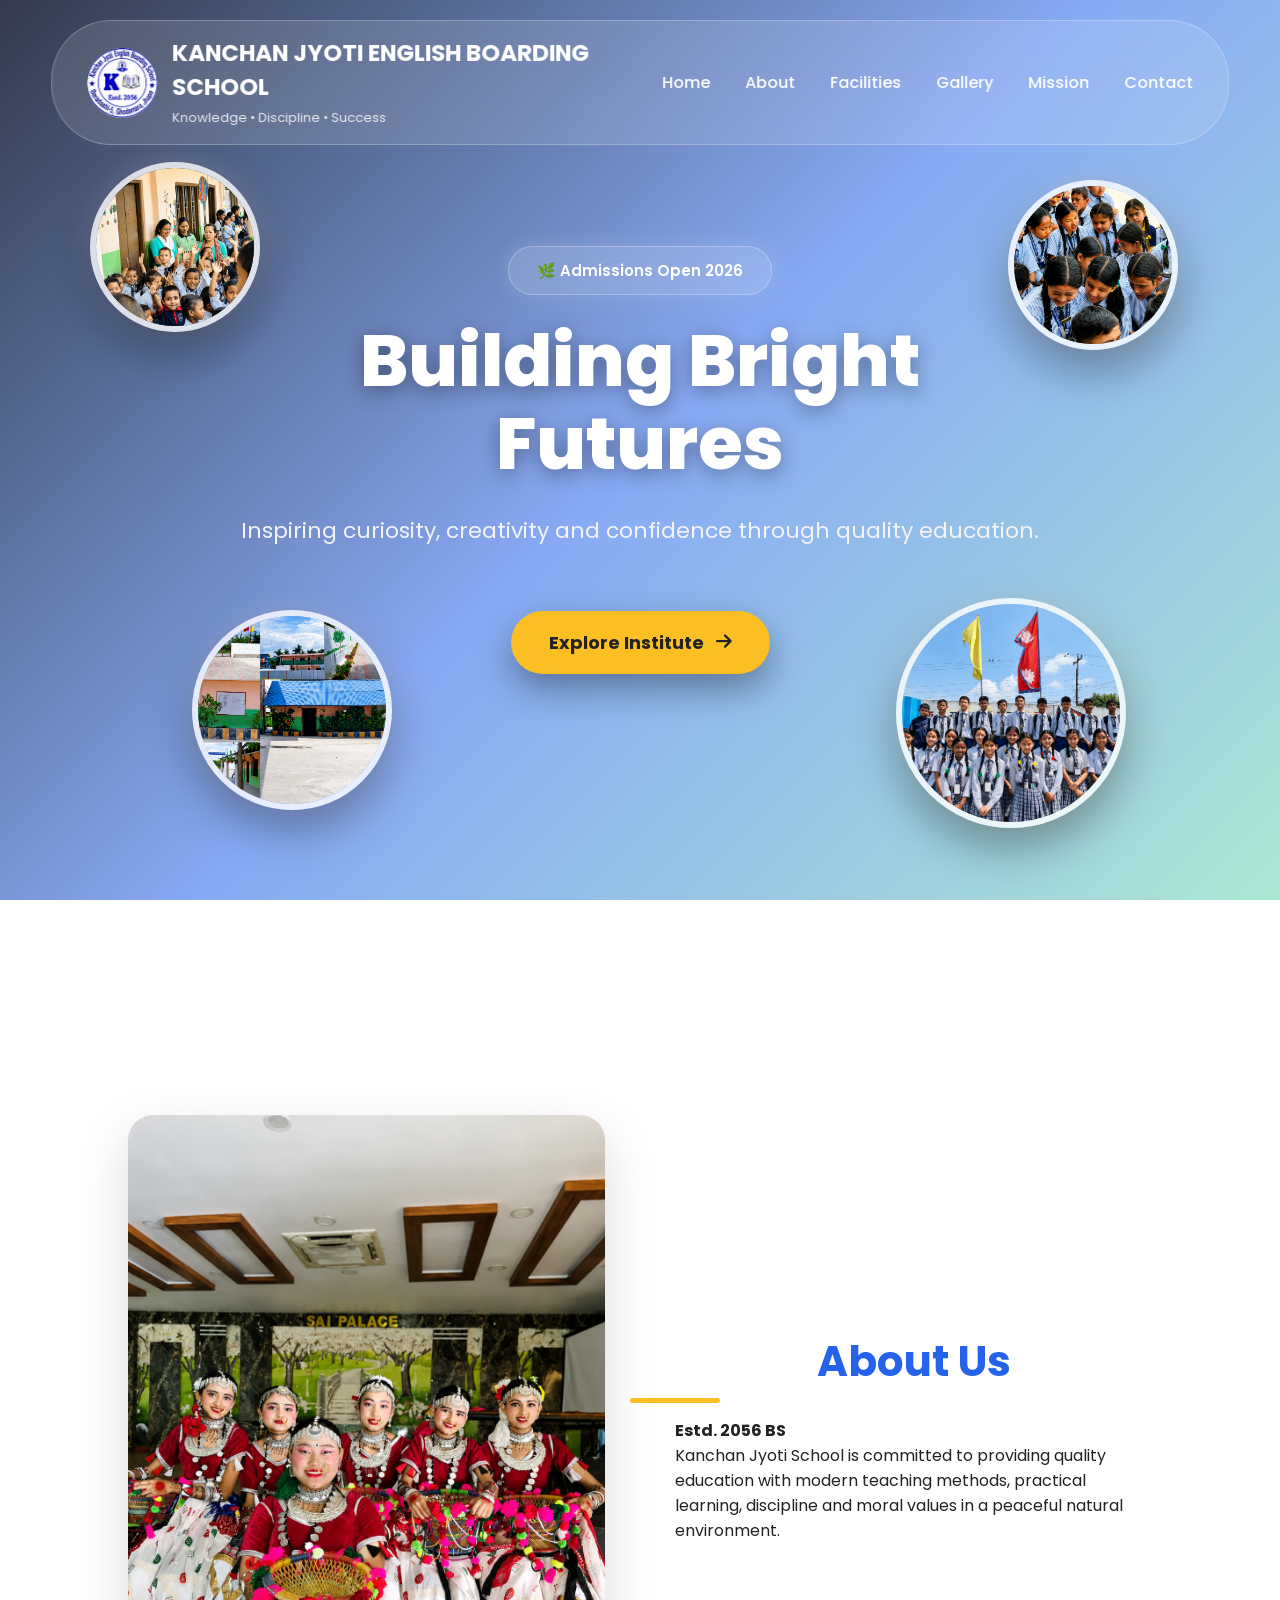
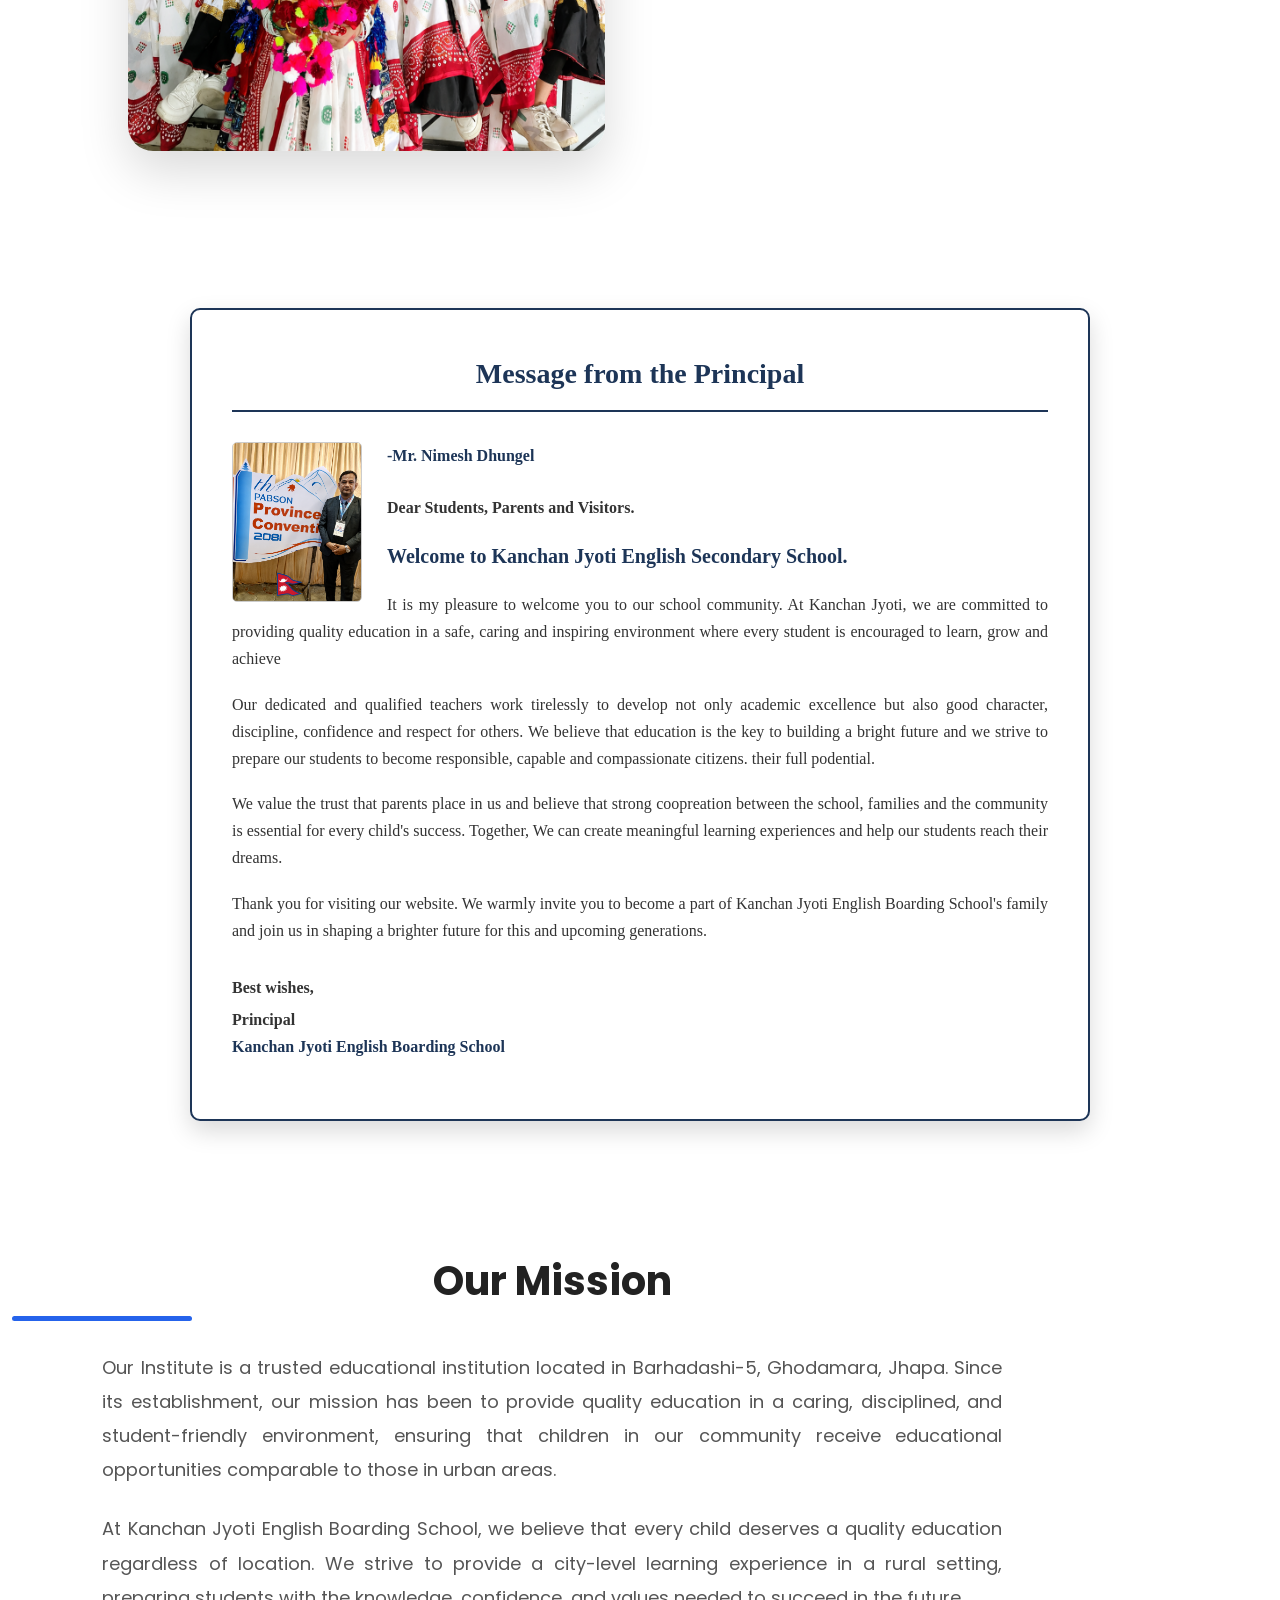
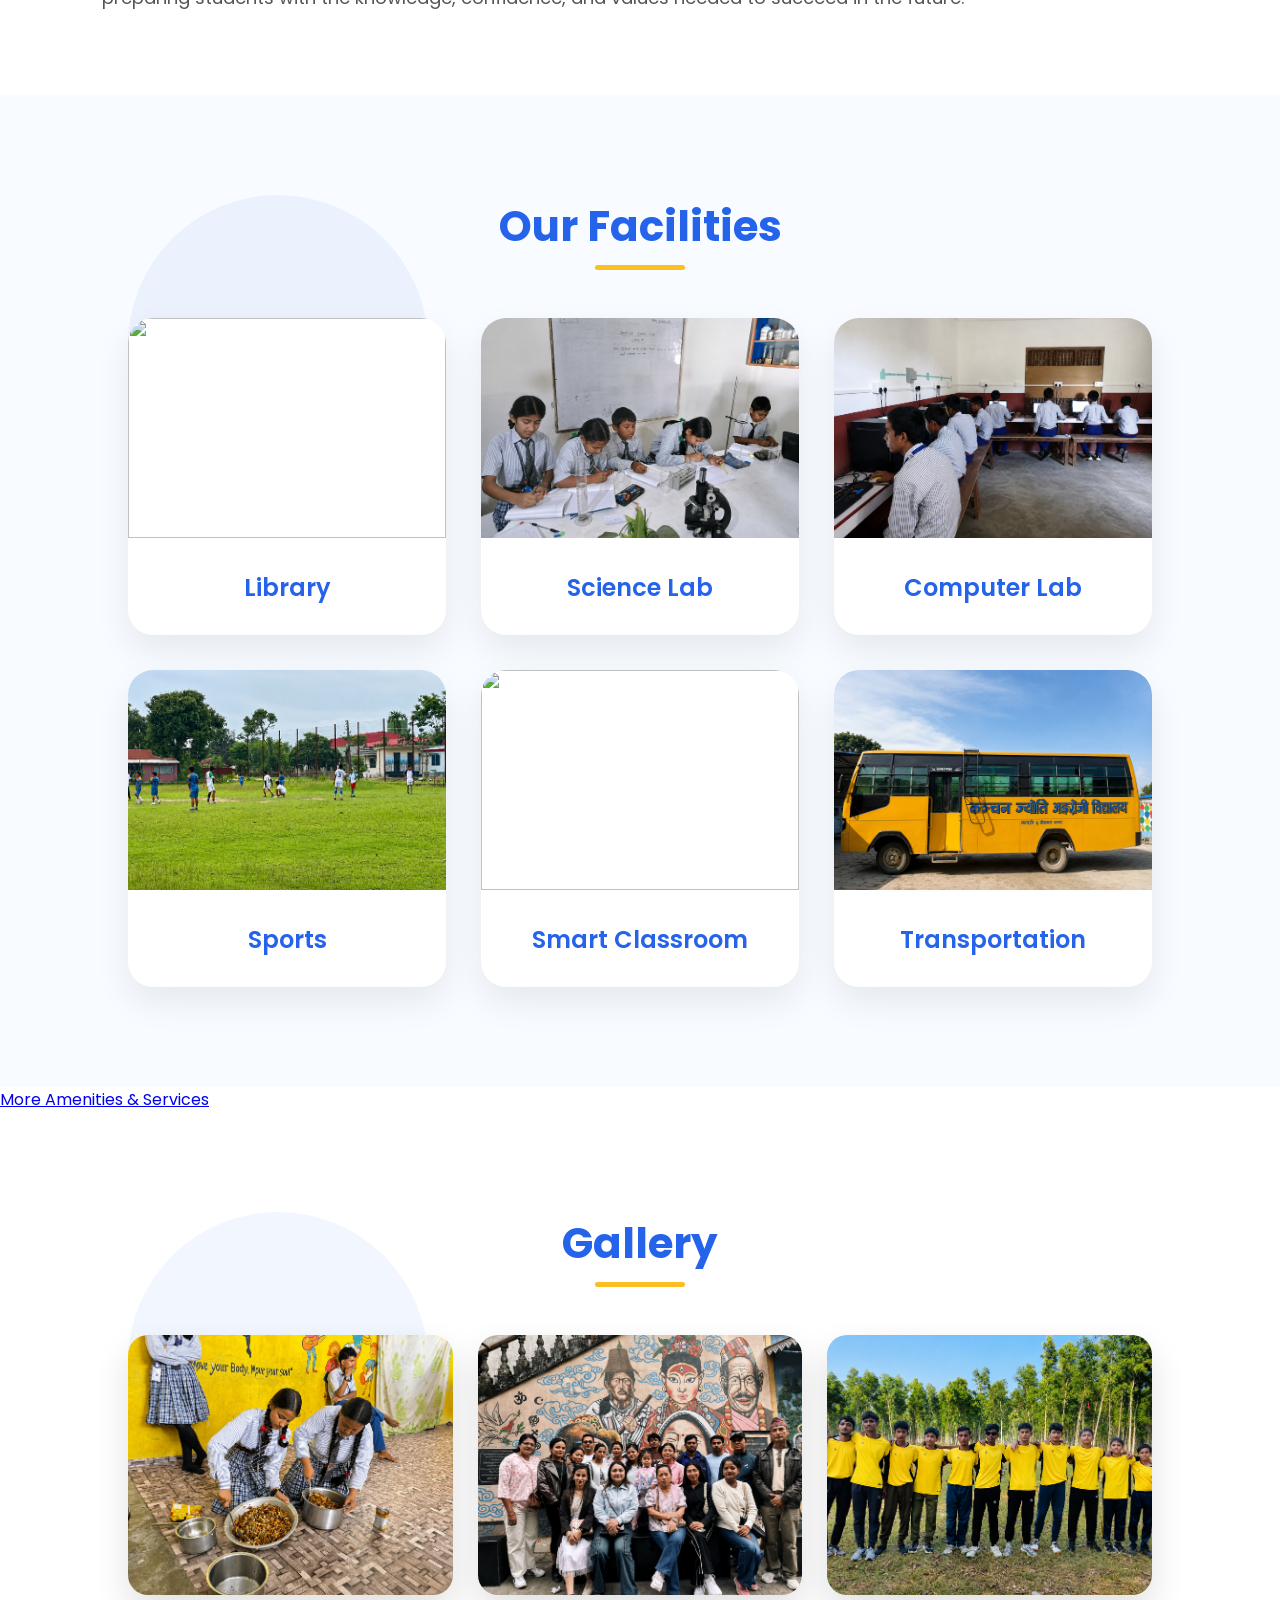
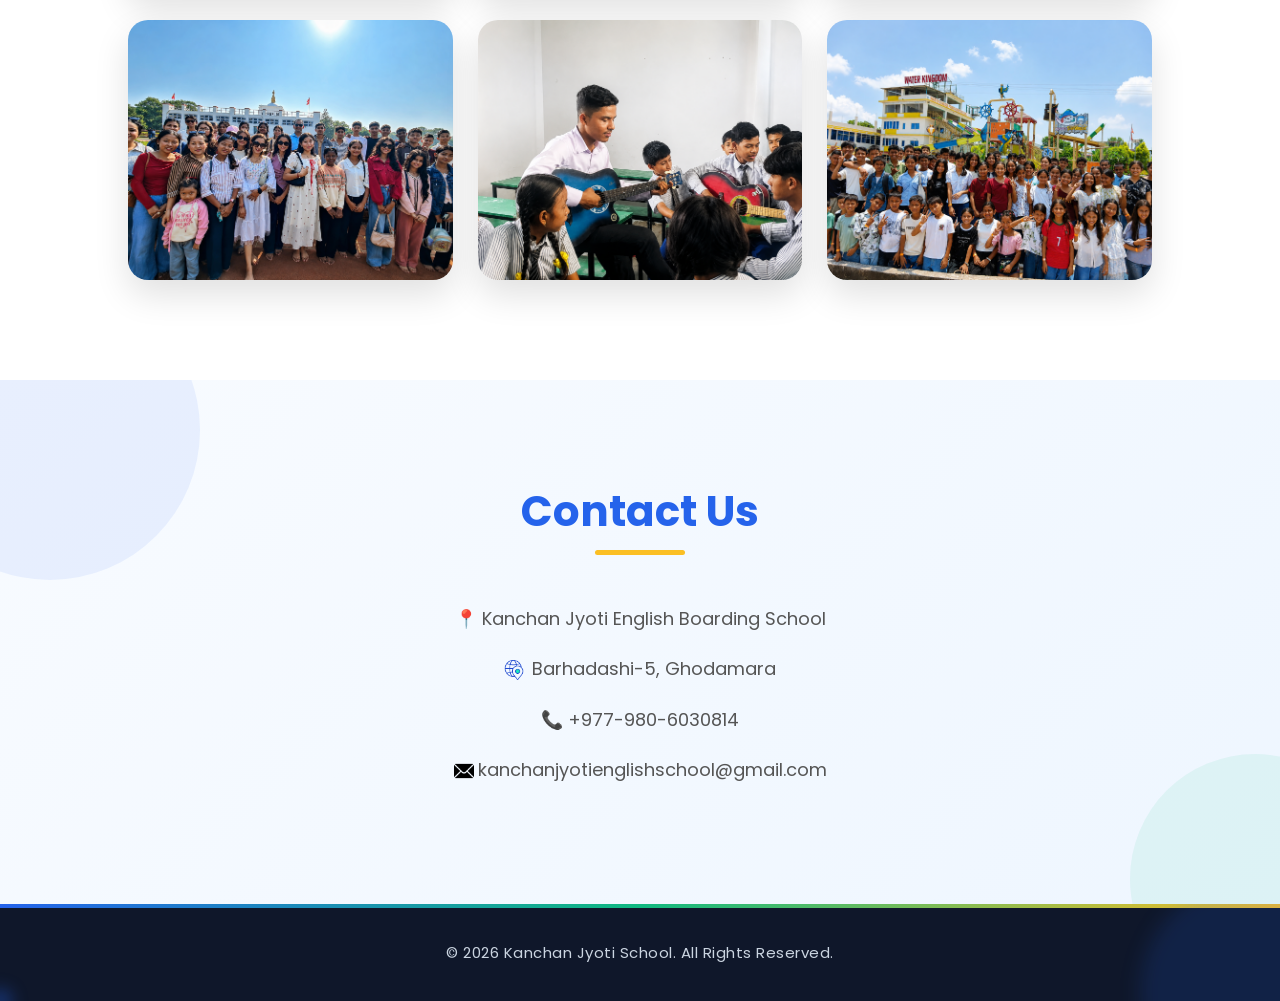
==== commit bd2cf6ee: "Fix HTML formatting and self-closing tags" ====
--- a/index.html
+++ b/index.html
@@ -1,310 +1,273 @@
-<!DOCTYPE html>
+<!doctype html>
 <html lang="en">
-<head>
-    <meta charset="UTF-8">
-    <meta name="viewport" content="width=device-width, initial-scale=1.0">
+  <head>
+    <meta charset="UTF-8" />
+    <meta name="viewport" content="width=device-width, initial-scale=1.0" />
     <title>Kanchan Jyoti School</title>
 
-    <link rel="stylesheet" href="style.css">
-
-    <link href="https://fonts.googleapis.com/css2?family=Poppins:wght@300;400;500;600;700;800&display=swap" rel="stylesheet">
-
-    <link rel="stylesheet" href="https://cdnjs.cloudflare.com/ajax/libs/font-awesome/6.7.2/css/all.min.css">
-</head>
-
-<body>
-
-<!--================ NAVBAR ================-->
-
-<header>
-
-    <div class="logo">
-
-        <img src="images/logo.png" alt="Logo">
+    <link rel="stylesheet" href="style.css" />
+
+    <link
+      href="https://fonts.googleapis.com/css2?family=Poppins:wght@300;400;500;600;700;800&display=swap"
+      rel="stylesheet"
+    />
+
+    <link
+      rel="stylesheet"
+      href="https://cdnjs.cloudflare.com/ajax/libs/font-awesome/6.7.2/css/all.min.css"
+    />
+  </head>
+
+  <body>
+    <!--================ NAVBAR ================-->
+
+    <header>
+      <div class="logo">
+        <img src="images/logo.png" alt="Logo" />
 
         <div>
-
-            <h2>KANCHAN JYOTI ENGLISH BOARDING SCHOOL</h2>
-
-            <span>Knowledge • Discipline • Success</span>
-
-        </div>
-
+          <h2>KANCHAN JYOTI ENGLISH BOARDING SCHOOL</h2>
+
+          <span>Knowledge • Discipline • Success</span>
+        </div>
+      </div>
+
+      <nav>
+        <a href="#home">Home</a>
+
+        <a href="#about">About</a>
+
+        <a href="#facilities">Facilities</a>
+
+        <a href="#gallery">Gallery</a>
+
+        <a href="#Mission">Mission</a>
+
+        <a href="#contact">Contact</a>
+      </nav>
+    </header>
+
+    <!--================ HERO ================-->
+
+    <section class="hero" id="home">
+      <div class="hero-bg"></div>
+
+      <div class="overlay"></div>
+
+      <img src="images/school1.png" class="floating img1" alt="" />
+      <img src="images/school2.png" class="floating img2" alt="" />
+      <img src="images/school3.png" class="floating img3" alt="" />
+      <img src="images/school4.png" class="floating img4" alt="" />
+
+      <div class="hero-content">
+        <span class="badge"> 🌿 Admissions Open 2026 </span>
+
+        <h1>Building Bright Futures</h1>
+
+        <p>
+          Inspiring curiosity, creativity and confidence through quality
+          education.
+        </p>
+
+        <a href="#about" class="btn">
+          Explore Institute
+
+          <i class="fa-solid fa-arrow-right"></i>
+        </a>
+      </div>
+    </section>
+
+    <div class="wave">
+      <svg xmlns="http://www.w3.org/2000/svg" viewBox="0 0 1440 320">
+        <path
+          fill="#fff"
+          fill-opacity="1"
+          d="M0,224L80,208C160,192,320,160,480,170.7C640,181,800,235,960,229.3C1120,224,1280,160,1360,128L1440,96L1440,320L0,320Z"
+        ></path>
+      </svg>
     </div>
 
-    <nav>
-
-        <a href="#home">Home</a>
-
-        <a href="#about">About</a>
-
-        <a href="#facilities">Facilities</a>
-
-        <a href="#gallery">Gallery</a>
-
-        <a href="#Mission">Mission</a>
-
-        <a href="#contact">Contact</a>
-
-    </nav>
-
-</header>
-
-<!--================ HERO ================-->
-
-<section class="hero" id="home">
-
-    <div class="hero-bg"></div>
-
-    <div class="overlay"></div>
-
-    <img src="images/school1.png" class="floating img1" alt="">
-    <img src="images/school2.png" class="floating img2" alt="">
-    <img src="images/school3.png" class="floating img3" alt="">
-    <img src="images/school4.png" class="floating img4" alt="">
-
-    <div class="hero-content">
-
-        <span class="badge">
-            🌿 Admissions Open 2026
-        </span>
-
-        <h1>Building Bright Futures</h1>
+    <!--================ ABOUT ================-->
+
+    <section class="about" id="about">
+      <div class="container">
+        <div class="about-image">
+          <img src="images/about.png" alt="" />
+        </div>
+
+        <div class="about-text">
+          <h2>About Us</h2>
+          <p><b>Estd. 2056 BS</b></p>
+
+          <p>
+            Kanchan Jyoti School is committed to providing quality education
+            with modern teaching methods, practical learning, discipline and
+            moral values in a peaceful natural environment.
+          </p>
+        </div>
+      </div>
+    </section>
+
+    <div class="Message">
+      <h3>Message from the Principal</h3>
+      <img src="images/principal.png" class="principal" />
+      <p id="principal">
+        <b>-Mr. Nimesh Dhungel</b>
+      </p>
+      <p id="salutation">Dear Students, Parents and Visitors.</p>
+
+      <p id="welcome">Welcome to Kanchan Jyoti English Secondary School.</p>
+
+      <p id="first-paragraph">
+        It is my pleasure to welcome you to our school community. At Kanchan
+        Jyoti, we are committed to providing quality education in a safe, caring
+        and inspiring environment where every student is encouraged to learn,
+        grow and achieve
+      </p>
+
+      <p id="second-paragraph">
+        Our dedicated and qualified teachers work tirelessly to develop not only
+        academic excellence but also good character, discipline, confidence and
+        respect for others. We believe that education is the key to building a
+        bright future and we strive to prepare our students to become
+        responsible, capable and compassionate citizens. their full podential.
+      </p>
+
+      <p id="third-paragraph">
+        We value the trust that parents place in us and believe that strong
+        coopreation between the school, families and the community is essential
+        for every child's success. Together, We can create meaningful learning
+        experiences and help our students reach their dreams.
+      </p>
+
+      <p id="fourth-paragraph">
+        Thank you for visiting our website. We warmly invite you to become a
+        part of Kanchan Jyoti English Boarding School's family and join us in
+        shaping a brighter future for this and upcoming generations.
+      </p>
+
+      <p id="wishes">Best wishes,</p>
+      <p id="from">Principal</p>
+      <p id="ending">Kanchan Jyoti English Boarding School</p>
+    </div>
+
+    <!--================ Our Mission ================-->
+
+    <section class="Mission" id="Mission">
+      <div class="Mission-text">
+        <h2>Our Mission</h2>
 
         <p>
-            Inspiring curiosity, creativity and confidence
-            through quality education.
+          Our Institute is a trusted educational institution located in
+          Barhadashi-5, Ghodamara, Jhapa. Since its establishment, our mission
+          has been to provide quality education in a caring, disciplined, and
+          student-friendly environment, ensuring that children in our community
+          receive educational opportunities comparable to those in urban areas.
         </p>
 
-        <a href="#about" class="btn">
-
-            Explore Institute
-
-            <i class="fa-solid fa-arrow-right"></i>
-
-        </a>
-
-    </div>
-
-</section>
-
-<div class="wave">
-
-<svg xmlns="http://www.w3.org/2000/svg" viewBox="0 0 1440 320">
-
-<path fill="#fff" fill-opacity="1"
-d="M0,224L80,208C160,192,320,160,480,170.7C640,181,800,235,960,229.3C1120,224,1280,160,1360,128L1440,96L1440,320L0,320Z"></path>
-
-</svg>
-
-</div>
-
-<!--================ ABOUT ================-->
-
-<section class="about" id="about">
-
-<div class="container">
-
-<div class="about-image">
-
-<img src="images/about.png" alt="">
-
-</div>
-
-<div class="about-text">
-
-<h2>About Us</h2>
-<p><b>Estd. 2056 BS</b></p>
-
-<p>
-
-Kanchan Jyoti School is committed to providing quality
-education with modern teaching methods, practical
-learning, discipline and moral values in a peaceful
-natural environment.
-</p>
-</div>
-</div>
-
-</section>
-
-<div class="Message">
-<h3>Message from the Principal</h3>
-<img src="images/principal.png" class="principal">
-<p id="principal">
-    <b>-Mr. Nimesh Dhungel</b>
-</p>
-<p id="salutation">
-    Dear Students, Parents and Visitors.
-</p>
-
-<p id="welcome"> Welcome to Kanchan Jyoti English Secondary School.</p>
-
-<p id="first-paragraph">
-    It is my pleasure to welcome you to our school community. At Kanchan Jyoti, we are committed to providing quality
-    education in a safe, caring and inspiring environment where every student is encouraged to learn, grow and achieve
-    their full podential.
-</p>
-
-<p id="second-paragraph">
-    Our dedicated and qualified teachers work tirelessly to develop not only academic excellence but also good
-    character, discipline, confidence and respect for others. We believe that education is the key to building 
-    a bright future and we strive to prepare our students to become responsible, capable and compassionate citizens.
-</p>
-
-<p id="third-paragraph">
-    We value the trust that parents place in us and believe that strong coopreation between the school, families
-    and the community is essential for every child's success. Together, We can create meaningful learning 
-    experiences and help our students reach their dreams.
-</p>
-
-<p id="fourth-paragraph">
-    Thank you for visiting our website. We warmly invite you to become a part of Kanchan Jyoti English Boarding School's
-    family and join us in shaping a brighter future for this and upcoming generations.
-</p>
-
-<p id="wishes"> Best wishes,</p>
-<p id="from">Principal</p>
-<p id="ending">Kanchan Jyoti English Boarding School</p>
-
-</div>
-
-<!--================ Our Mission ================-->
-
-<section class="Mission" id="Mission">
-    <div class="Mission-text">
-        <h2>Our Mission</h2>
-
         <p>
-            Our Institute is a trusted educational institution located in Barhadashi-5, Ghodamara, Jhapa.
-            Since its establishment, our mission has been to provide quality education in a caring,
-            disciplined, and student-friendly environment, ensuring that children in our community
-            receive educational opportunities comparable to those in urban areas.
+          At Kanchan Jyoti English Boarding School, we believe that every child
+          deserves a quality education regardless of location. We strive to
+          provide a city-level learning experience in a rural setting, preparing
+          students with the knowledge, confidence, and values needed to succeed
+          in the future.
         </p>
-
-        <p>
-            At Kanchan Jyoti English Boarding School, we believe that every child deserves a quality
-            education regardless of location. We strive to provide a city-level learning experience
-            in a rural setting, preparing students with the knowledge, confidence, and values needed
-            to succeed in the future.
-        </p>
-    </div>
-</section>
-
-<!--================ FACILITIES ================-->
-
-<section class="facilities" id="facilities">
-
-<h2>Our Facilities</h2>
-
-<div class="cards">
-
-<div class="card">
-
-<img src="images/library.png">
-
-<h3>Library</h3>
-
-</div>
-
-<div class="card">
-
-<img src="images/lab.png" class="lab">
-
-<h3>Science Lab</h3>
-
-</div>
-
-<div class="card">
-
-<img src="images/computer.png">
-
-<h3>Computer Lab</h3>
-
-</div>
-
-<div class="card">
-
-<img src="images/playground.png">
-
-<h3>Sports</h3>
-
-</div>
-
-<div class="card">
-
-<img src="images/classroom.png">
-
-<h3>Smart Classroom</h3>
-
-</div>
-
-<div class="card">
-
-<img src="images/bus.png">
-
-<h3>Transportation</h3>
-
-</div>
-
-</div>
-
-<a href="facilities.html" class="btn">More Amenities & Services</a>
-
-</section>
-
-<!--================ GALLERY ================-->
-
-<section class="gallery" id="gallery">
-
-<h2>Gallery</h2>
-
-<div class="gallery-grid">
-
-<img src="images/gallery1.png">
-
-<img src="images/gallery2.png">
-
-<img src="images/gallery3.png">
-
-<img src="images/gallery4.png">
-
-<img src="images/gallery5.png">
-
-<img src="images/gallery6.png" class="gallery6">
-</div>
-
-</section>
-
-<!--================ CONTACT ================-->
-
-<section class="contact" id="contact">
-
-<h2>Contact Us</h2>
-
-<p>📍 Kanchan Jyoti English Boarding School</p>
-
-<p><img src="images/location.png" class="location-icon"> Barhadashi-5, Ghodamara</p>
-
-<p>📞 +977-980-6030814</p>
-
-<p><img src="images/mail.png" class="mail-icon">kanchanjyotienglishschool@gmail.com</p>
-
-</section>
-
-<!--================ FOOTER ================-->
-
-<footer>
-
-<p>
-
-© 2026 Kanchan Jyoti School. All Rights Reserved.
-
-</p>
-
-</footer>
-
-<script src="script.js"></script>
-
-</body>
+      </div>
+    </section>
+
+    <!--================ FACILITIES ================-->
+
+    <section class="facilities" id="facilities">
+      <h2>Our Facilities</h2>
+
+      <div class="cards">
+        <div class="card">
+          <img src="images/library.png" />
+
+          <h3>Library</h3>
+        </div>
+
+        <div class="card">
+          <img src="images/lab.png" class="lab" />
+
+          <h3>Science Lab</h3>
+        </div>
+
+        <div class="card">
+          <img src="images/computer.png" />
+
+          <h3>Computer Lab</h3>
+        </div>
+
+        <div class="card">
+          <img src="images/playground.png" />
+
+          <h3>Sports</h3>
+        </div>
+
+        <div class="card">
+          <img src="images/classroom.png" />
+
+          <h3>Smart Classroom</h3>
+        </div>
+
+        <div class="card">
+          <img src="images/bus.png" class="bus-img" />
+
+          <h3>Transportation</h3>
+        </div>
+      </div>
+    </section>
+    <a href="facilities.html" class="more-btn">More Amenities & Services</a>
+
+    <!--================ GALLERY ================-->
+
+    <section class="gallery" id="gallery">
+      <h2>Gallery</h2>
+
+      <div class="gallery-grid">
+        <img src="images/gallery1.png" />
+
+        <img src="images/gallery2.png" />
+
+        <img src="images/gallery3.png" />
+
+        <img src="images/gallery4.png" />
+
+        <img src="images/gallery5.png" />
+
+        <img src="images/gallery6.png" class="gallery6" />
+      </div>
+    </section>
+
+    <!--================ CONTACT ================-->
+
+    <section class="contact" id="contact">
+      <h2>Contact Us</h2>
+
+      <p>📍 Kanchan Jyoti English Boarding School</p>
+
+      <p>
+        <img src="images/location.png" class="location-icon" /> Barhadashi-5,
+        Ghodamara
+      </p>
+
+      <p>📞 +977-980-6030814</p>
+
+      <p>
+        <img
+          src="images/mail.png"
+          class="mail-icon"
+        />kanchanjyotienglishschool@gmail.com
+      </p>
+    </section>
+
+    <!--================ FOOTER ================-->
+
+    <footer>
+      <p>© 2026 Kanchan Jyoti School. All Rights Reserved.</p>
+    </footer>
+
+    <script src="script.js"></script>
+  </body>
 </html>
--- a/style.css
+++ b/style.css
@@ -633,78 +633,115 @@
 
 }
 
-.about-text h3{
-
-    font-size:28px;
-
-    color:var(--secondary);
-
-    margin-bottom:25px;
-
-    position:relative;
-
-}
-
-.about-text h3::after{
-
-    content:"";
-
-    position:absolute;
-
-    left:80px;
-
-    bottom:-10px;
-
-    width:360px;
-
-    height:5px;
-
-    background:var(--primary);
-
-    border-radius:20px;
-
-}
-
-
-.about-text p{
-
-    margin-top:35px;
-
-    font-size:18px;
-
-    color:#555;
-
-    line-height:1.9;
-
-    margin-bottom:40px;
-
-}
-
-#salutation{
-    text-align: left;
-}
-#welcome,
-#first-paragraph,
-#second-paragraph,
-#third-paragraph,
-#fourth-paragraph{
-    text-align: left;
-    margin-top: -25px;
-}
-
-#wishes{
-    text-align: left;
-    margin-top:-35px;
-}
-
-#from{
-    text-align: left;
-    margin-bottom: -45px;
-}
-
-#ending{
-    text-align: left;
-    margin-top: 40px;
+.Message {
+    width: 90%;
+    max-width: 900px;
+    margin: 50px auto;
+    padding: 40px;
+    
+    /* Letter box */
+    background: #ffffff;
+    border: 2px solid #1d3557;
+    border-radius: 10px;
+    
+    /* Shadow */
+    box-shadow: 0 10px 25px rgba(0, 0, 0, 0.15);
+
+    /* Text */
+    font-family: Georgia, "Times New Roman", serif;
+    color: #333;
+    line-height: 1.7;
+
+    box-sizing: border-box;
+}
+
+/* Heading */
+.Message h3 {
+    text-align: center;
+    color: #1d3557;
+    font-size: 28px;
+    margin-top: 0;
+    margin-bottom: 30px;
+    padding-bottom: 12px;
+    border-bottom: 2px solid #1d3557;
+}
+
+/* Principal image */
+.principal {
+    width: 130px;
+    height: 160px;
+    object-fit: cover;
+    float: left;
+    margin: 0 25px 10px 0;
+    border: 1px solid #ccc;
+    border-radius: 5px;
+}
+
+/* Principal name */
+#principal {
+    font-weight: bold;
+    color: #1d3557;
+}
+
+/* Greeting */
+#salutation {
+    font-weight: bold;
+    margin-top: 25px;
+}
+
+/* Welcome */
+#welcome {
+    font-size: 20px;
+    font-weight: bold;
+    color: #1d3557;
+}
+
+/* Paragraphs */
+.Message p {
+    font-size: 16px;
+    text-align: justify;
+    margin-bottom: 18px;
+}
+
+/* Closing */
+#wishes {
+    margin-top: 30px;
+    margin-bottom: 5px;
+    font-weight: bold;
+}
+
+#from {
+    margin: 0;
+    font-weight: bold;
+}
+
+#ending {
+    margin-top: 0;
+    font-weight: bold;
+    color: #1d3557;
+}
+
+/* Mobile */
+@media (max-width: 600px) {
+    .Message {
+        width: 94%;
+        padding: 25px 20px;
+    }
+
+    .Message h3 {
+        font-size: 23px;
+    }
+
+    .principal {
+        width: 125px;
+        height: 150px;
+        margin-right: 15px;
+        border-radius: 20px;
+    }
+
+    .Message p {
+        font-size: 15px;
+    }
 }
 
 /* ===========================================
@@ -828,12 +865,7 @@
 
 }
 
-.principal{
-    height: 150px;
-    width: 150px;
-    margin-bottom: -45px;
-    
-}
+
 
 
 /* ===========================================
@@ -975,6 +1007,12 @@
 
     gap:25px;
 
+}
+
+/*   Button more facilities   */
+ .btn{
+    position:relative;
+    bottom: -20px;
 }
 
 /* ===========================================
@@ -2317,4 +2355,4 @@
 
     opacity:1;
 
-}+}
